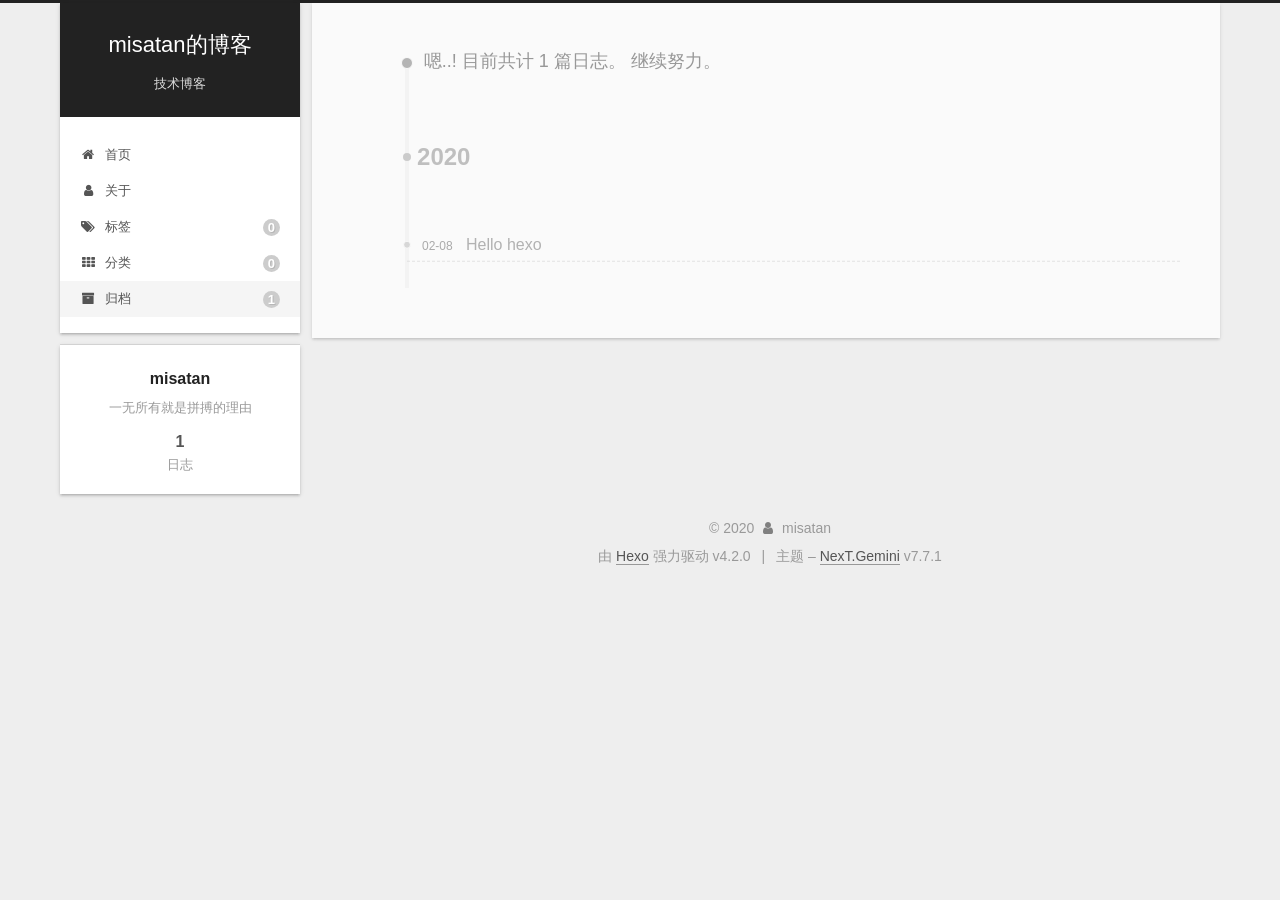
==== archives/index.html @ db8bbcc1 "Site updated: 2020-02-09 14:34:31" ====
<!DOCTYPE html>
<html lang="zh-CN">
<head>
  <meta charset="UTF-8">
<meta name="viewport" content="width=device-width, initial-scale=1, maximum-scale=2">
<meta name="theme-color" content="#222">
<meta name="generator" content="Hexo 4.2.0">
  <link rel="apple-touch-icon" sizes="180x180" href="/images/128%C3%97128.png">
  <link rel="icon" type="image/png" sizes="32x32" href="/images/32x32.png">
  <link rel="icon" type="image/png" sizes="16x16" href="/images/16%C3%9716.png">
  <link rel="mask-icon" href="/images/logo2.svg" color="#222">

<link rel="stylesheet" href="/css/main.css">


<link rel="stylesheet" href="/lib/font-awesome/css/font-awesome.min.css">


<script id="hexo-configurations">
  var NexT = window.NexT || {};
  var CONFIG = {
    hostname: new URL('https://misatan.github.io.git').hostname,
    root: '/',
    scheme: 'Gemini',
    version: '7.7.1',
    exturl: false,
    sidebar: {"position":"left","display":"post","padding":18,"offset":12,"onmobile":false},
    copycode: {"enable":false,"show_result":false,"style":null},
    back2top: {"enable":true,"sidebar":false,"scrollpercent":false},
    bookmark: {"enable":false,"color":"#222","save":"auto"},
    fancybox: false,
    mediumzoom: false,
    lazyload: false,
    pangu: false,
    comments: {"style":"tabs","active":null,"storage":true,"lazyload":false,"nav":null},
    algolia: {
      appID: '',
      apiKey: '',
      indexName: '',
      hits: {"per_page":10},
      labels: {"input_placeholder":"Search for Posts","hits_empty":"We didn't find any results for the search: ${query}","hits_stats":"${hits} results found in ${time} ms"}
    },
    localsearch: {"enable":false,"trigger":"auto","top_n_per_article":1,"unescape":false,"preload":false},
    path: '',
    motion: {"enable":true,"async":false,"transition":{"post_block":"fadeIn","post_header":"slideDownIn","post_body":"slideDownIn","coll_header":"slideLeftIn","sidebar":"slideUpIn"}}
  };
</script>

  <meta name="description" content="一无所有就是拼搏的理由">
<meta property="og:type" content="website">
<meta property="og:title" content="misatan的博客">
<meta property="og:url" content="https://misatan.github.io.git/archives/index.html">
<meta property="og:site_name" content="misatan的博客">
<meta property="og:description" content="一无所有就是拼搏的理由">
<meta property="og:locale" content="zh_CN">
<meta property="article:author" content="misatan">
<meta name="twitter:card" content="summary">

<link rel="canonical" href="https://misatan.github.io.git/archives/">


<script id="page-configurations">
  // https://hexo.io/docs/variables.html
  CONFIG.page = {
    sidebar: "",
    isHome: false,
    isPost: false
  };
</script>

  <title>归档 | misatan的博客</title>
  






  <noscript>
  <style>
  .use-motion .brand,
  .use-motion .menu-item,
  .sidebar-inner,
  .use-motion .post-block,
  .use-motion .pagination,
  .use-motion .comments,
  .use-motion .post-header,
  .use-motion .post-body,
  .use-motion .collection-header { opacity: initial; }

  .use-motion .site-title,
  .use-motion .site-subtitle {
    opacity: initial;
    top: initial;
  }

  .use-motion .logo-line-before i { left: initial; }
  .use-motion .logo-line-after i { right: initial; }
  </style>
</noscript>

</head>

<body itemscope itemtype="http://schema.org/WebPage">
  <div class="container use-motion">
    <div class="headband"></div>

    <header class="header" itemscope itemtype="http://schema.org/WPHeader">
      <div class="header-inner"><div class="site-brand-container">
  <div class="site-meta">

    <div>
      <a href="/" class="brand" rel="start">
        <span class="logo-line-before"><i></i></span>
        <span class="site-title">misatan的博客</span>
        <span class="logo-line-after"><i></i></span>
      </a>
    </div>
        <p class="site-subtitle">技术博客</p>
  </div>

  <div class="site-nav-toggle">
    <div class="toggle" aria-label="切换导航栏">
      <span class="toggle-line toggle-line-first"></span>
      <span class="toggle-line toggle-line-middle"></span>
      <span class="toggle-line toggle-line-last"></span>
    </div>
  </div>
</div>


<nav class="site-nav">
  
  <ul id="menu" class="menu">
        <li class="menu-item menu-item-home">

    <a href="/" rel="section"><i class="fa fa-fw fa-home"></i>首页</a>

  </li>
        <li class="menu-item menu-item-about">

    <a href="/about/" rel="section"><i class="fa fa-fw fa-user"></i>关于</a>

  </li>
        <li class="menu-item menu-item-tags">

    <a href="/tags/" rel="section"><i class="fa fa-fw fa-tags"></i>标签<span class="badge">0</span></a>

  </li>
        <li class="menu-item menu-item-categories">

    <a href="/categories/" rel="section"><i class="fa fa-fw fa-th"></i>分类<span class="badge">0</span></a>

  </li>
        <li class="menu-item menu-item-archives">

    <a href="/archives/" rel="section"><i class="fa fa-fw fa-archive"></i>归档<span class="badge">1</span></a>

  </li>
  </ul>

</nav>
</div>
    </header>

    
  <div class="back-to-top">
    <i class="fa fa-arrow-up"></i>
    <span>0%</span>
  </div>


    <main class="main">
      <div class="main-inner">
        <div class="content-wrap">
          

          <div class="content">
            

  
  
  
  <div class="post-block">
    <div class="posts-collapse">
      <div class="collection-title">
        <span class="collection-header">嗯..! 目前共计 1 篇日志。 继续努力。</span>
      </div>

      
    <div class="collection-year">
      <h1 class="collection-header">2020</h1>
    </div>

  <article itemscope itemtype="http://schema.org/Article">
    <header class="post-header">

      <div class="post-meta">
        <time itemprop="dateCreated"
              datetime="2020-02-08T20:17:31+08:00"
              content="2020-02-08">
          02-08
        </time>
      </div>

      <h2 class="post-title">
          <a class="post-title-link" href="/2020/02/08/hello-world/" itemprop="url">
            <span itemprop="name">Hello hexo</span>
          </a>
      </h2>

    </header>
  </article>


    </div>
  </div>
  
  
  

  



          </div>
          

<script>
  window.addEventListener('tabs:register', () => {
    let activeClass = CONFIG.comments.activeClass;
    if (CONFIG.comments.storage) {
      activeClass = localStorage.getItem('comments_active') || activeClass;
    }
    if (activeClass) {
      let activeTab = document.querySelector(`a[href="#comment-${activeClass}"]`);
      if (activeTab) {
        activeTab.click();
      }
    }
  });
  if (CONFIG.comments.storage) {
    window.addEventListener('tabs:click', event => {
      if (!event.target.matches('.tabs-comment .tab-content .tab-pane')) return;
      let commentClass = event.target.classList[1];
      localStorage.setItem('comments_active', commentClass);
    });
  }
</script>

        </div>
          
  
  <div class="toggle sidebar-toggle">
    <span class="toggle-line toggle-line-first"></span>
    <span class="toggle-line toggle-line-middle"></span>
    <span class="toggle-line toggle-line-last"></span>
  </div>

  <aside class="sidebar">
    <div class="sidebar-inner">

      <ul class="sidebar-nav motion-element">
        <li class="sidebar-nav-toc">
          文章目录
        </li>
        <li class="sidebar-nav-overview">
          站点概览
        </li>
      </ul>

      <!--noindex-->
      <div class="post-toc-wrap sidebar-panel">
      </div>
      <!--/noindex-->

      <div class="site-overview-wrap sidebar-panel">
        <div class="site-author motion-element" itemprop="author" itemscope itemtype="http://schema.org/Person">
  <p class="site-author-name" itemprop="name">misatan</p>
  <div class="site-description" itemprop="description">一无所有就是拼搏的理由</div>
</div>
<div class="site-state-wrap motion-element">
  <nav class="site-state">
      <div class="site-state-item site-state-posts">
          <a href="/archives/">
        
          <span class="site-state-item-count">1</span>
          <span class="site-state-item-name">日志</span>
        </a>
      </div>
  </nav>
</div>



      </div>

    </div>
  </aside>
  <div id="sidebar-dimmer"></div>


      </div>
    </main>

    <footer class="footer">
      <div class="footer-inner">
        

<div class="copyright">
  
  &copy; 
  <span itemprop="copyrightYear">2020</span>
  <span class="with-love">
    <i class="fa fa-user"></i>
  </span>
  <span class="author" itemprop="copyrightHolder">misatan</span>
</div>
  <div class="powered-by">由 <a href="https://hexo.io/" class="theme-link" rel="noopener" target="_blank">Hexo</a> 强力驱动 v4.2.0
  </div>
  <span class="post-meta-divider">|</span>
  <div class="theme-info">主题 – <a href="https://theme-next.org/" class="theme-link" rel="noopener" target="_blank">NexT.Gemini</a> v7.7.1
  </div>

        








      </div>
    </footer>
  </div>

  
  <script src="/lib/anime.min.js"></script>
  <script src="/lib/velocity/velocity.min.js"></script>
  <script src="/lib/velocity/velocity.ui.min.js"></script>

<script src="/js/utils.js"></script>

<script src="/js/motion.js"></script>


<script src="/js/schemes/pisces.js"></script>


<script src="/js/next-boot.js"></script>




  















  

  

  <script type="text/javascript" src="/js/love.js"></script>
</body>
</html>
---- css/main.css ----
html {
  line-height: 1.15; /* 1 */
  -webkit-text-size-adjust: 100%; /* 2 */
}
body {
  margin: 0;
}
main {
  display: block;
}
h1 {
  font-size: 2em;
  margin: 0.67em 0;
}
hr {
  box-sizing: content-box; /* 1 */
  height: 0; /* 1 */
  overflow: visible; /* 2 */
}
pre {
  font-family: monospace, monospace; /* 1 */
  font-size: 1em; /* 2 */
}
a {
  background: transparent;
}
abbr[title] {
  border-bottom: none; /* 1 */
  text-decoration: underline; /* 2 */
  text-decoration: underline dotted; /* 2 */
}
b,
strong {
  font-weight: bolder;
}
code,
kbd,
samp {
  font-family: monospace, monospace; /* 1 */
  font-size: 1em; /* 2 */
}
small {
  font-size: 80%;
}
sub,
sup {
  font-size: 75%;
  line-height: 0;
  position: relative;
  vertical-align: baseline;
}
sub {
  bottom: -0.25em;
}
sup {
  top: -0.5em;
}
img {
  border-style: none;
}
button,
input,
optgroup,
select,
textarea {
  font-family: inherit; /* 1 */
  font-size: 100%; /* 1 */
  line-height: 1.15; /* 1 */
  margin: 0; /* 2 */
}
button,
input {
/* 1 */
  overflow: visible;
}
button,
select {
/* 1 */
  text-transform: none;
}
button,
[type='button'],
[type='reset'],
[type='submit'] {
  -webkit-appearance: button;
}
button::-moz-focus-inner,
[type='button']::-moz-focus-inner,
[type='reset']::-moz-focus-inner,
[type='submit']::-moz-focus-inner {
  border-style: none;
  padding: 0;
}
button:-moz-focusring,
[type='button']:-moz-focusring,
[type='reset']:-moz-focusring,
[type='submit']:-moz-focusring {
  outline: 1px dotted ButtonText;
}
fieldset {
  padding: 0.35em 0.75em 0.625em;
}
legend {
  box-sizing: border-box; /* 1 */
  color: inherit; /* 2 */
  display: table; /* 1 */
  max-width: 100%; /* 1 */
  padding: 0; /* 3 */
  white-space: normal; /* 1 */
}
progress {
  vertical-align: baseline;
}
textarea {
  overflow: auto;
}
[type='checkbox'],
[type='radio'] {
  box-sizing: border-box; /* 1 */
  padding: 0; /* 2 */
}
[type='number']::-webkit-inner-spin-button,
[type='number']::-webkit-outer-spin-button {
  height: auto;
}
[type='search'] {
  outline-offset: -2px; /* 2 */
  -webkit-appearance: textfield; /* 1 */
}
[type='search']::-webkit-search-decoration {
  -webkit-appearance: none;
}
::-webkit-file-upload-button {
  font: inherit; /* 2 */
  -webkit-appearance: button; /* 1 */
}
details {
  display: block;
}
summary {
  display: list-item;
}
template {
  display: none;
}
[hidden] {
  display: none;
}
::selection {
  background: #262a30;
  color: #fff;
}
html,
body {
  height: 100%;
}
body {
  background: #eee;
  color: #555;
  font-family: 'Lato', "PingFang SC", "Microsoft YaHei", sans-serif;
  font-size: 1em;
  line-height: 2;
}
@media (max-width: 991px) {
  body {
    padding-left: 0 !important;
    padding-right: 0 !important;
  }
}
h1,
h2,
h3,
h4,
h5,
h6 {
  font-family: 'Lato', "PingFang SC", "Microsoft YaHei", sans-serif;
  font-weight: bold;
  line-height: 1.5;
  margin: 20px 0 15px;
}
h1 {
  font-size: 1.5em;
}
h2 {
  font-size: 1.375em;
}
h3 {
  font-size: 1.25em;
}
h4 {
  font-size: 1.125em;
}
h5 {
  font-size: 1em;
}
h6 {
  font-size: 0.875em;
}
p {
  margin: 0 0 20px 0;
}
a,
span.exturl {
  border-bottom: 1px solid #999;
  color: #555;
  outline: 0;
  text-decoration: none;
  overflow-wrap: break-word;
  word-wrap: break-word;
  cursor: pointer;
}
a:hover,
span.exturl:hover {
  border-bottom-color: #222;
  color: #222;
}
iframe,
img,
video {
  display: block;
  margin-left: auto;
  margin-right: auto;
  max-width: 100%;
}
hr {
  background-color: #ddd;
  background-image: repeating-linear-gradient(-45deg, #fff, #fff 4px, transparent 4px, transparent 8px);
  border: 0;
  height: 3px;
  margin: 40px 0;
}
blockquote {
  border-left: 4px solid #ddd;
  color: #666;
  margin: 0;
  padding: 0 15px;
}
blockquote cite::before {
  content: '-';
  padding: 0 5px;
}
dt {
  font-weight: 700;
}
dd {
  margin: 0;
  padding: 0;
}
kbd {
  background-color: #f5f5f5;
  background-image: linear-gradient(#eee, #fff, #eee);
  border: 1px solid #ccc;
  border-radius: 0.2em;
  box-shadow: 0.1em 0.1em 0.2em rgba(0,0,0,0.1);
  font-family: inherit;
  padding: 0.1em 0.3em;
  white-space: nowrap;
}
.table-container {
  overflow: auto;
}
table {
  border-collapse: collapse;
  border-spacing: 0;
  font-size: 0.875em;
  margin: 0 0 20px 0;
  width: 100%;
}
tbody tr:nth-of-type(odd) {
  background: #f9f9f9;
}
tbody tr:hover {
  background: #f5f5f5;
}
caption,
th,
td {
  font-weight: normal;
  padding: 8px;
  text-align: left;
  vertical-align: middle;
}
th,
td {
  border: 1px solid #ddd;
  border-bottom: 3px solid #ddd;
}
th {
  font-weight: 700;
  padding-bottom: 10px;
}
td {
  border-bottom-width: 1px;
}
.btn {
  background: #fff;
  border: 2px solid #555;
  border-radius: 2px;
  color: #555;
  display: inline-block;
  font-size: 0.875em;
  line-height: 2;
  padding: 0 20px;
  text-decoration: none;
  transition-property: background-color;
  transition-delay: 0s;
  transition-duration: 0.2s;
  transition-timing-function: ease-in-out;
}
.btn:hover {
  background: #222;
  border-color: #222;
  color: #fff;
}
.btn + .btn {
  margin: 0 0 8px 8px;
}
.btn .fa-fw {
  text-align: left;
  width: 1.285714285714286em;
}
.toggle {
  line-height: 0;
}
.toggle .toggle-line {
  background: #fff;
  display: inline-block;
  height: 2px;
  left: 0;
  position: relative;
  top: 0;
  transition: all 0.4s;
  vertical-align: top;
  width: 100%;
}
.toggle .toggle-line:not(:first-child) {
  margin-top: 3px;
}
.toggle.toggle-arrow .toggle-line-first {
  left: 50%;
  top: 2px;
  transform: rotate(45deg);
  width: 50%;
}
.toggle.toggle-arrow .toggle-line-middle {
  left: 2px;
  width: 90%;
}
.toggle.toggle-arrow .toggle-line-last {
  left: 50%;
  top: -2px;
  transform: rotate(-45deg);
  width: 50%;
}
.toggle.toggle-close .toggle-line-first {
  transform: rotate(-45deg);
  top: 5px;
}
.toggle.toggle-close .toggle-line-middle {
  opacity: 0;
}
.toggle.toggle-close .toggle-line-last {
  transform: rotate(45deg);
  top: -5px;
}
.highlight,
pre {
  background: #f7f7f7;
  color: #4d4d4c;
  line-height: 1.6;
  margin: 0 auto 20px;
}
pre,
code {
  font-family: consolas, Menlo, monospace, "PingFang SC", "Microsoft YaHei";
}
code {
  background: #eee;
  border-radius: 3px;
  color: #555;
  padding: 2px 4px;
  overflow-wrap: break-word;
  word-wrap: break-word;
}
.highlight *::selection {
  background: #d6d6d6;
}
.highlight pre {
  border: 0;
  margin: 0;
  padding: 10px 0;
}
.highlight table {
  border: 0;
  margin: 0;
  width: auto;
}
.highlight td {
  border: 0;
  padding: 0;
}
.highlight figcaption {
  background: #eee;
  color: #4d4d4c;
  font-size: 0.875em;
  line-height: 1.2;
  padding: 0.5em;
}
.highlight figcaption::before,
.highlight figcaption::after {
  content: ' ';
  display: table;
}
.highlight figcaption::after {
  clear: both;
}
.highlight figcaption a {
  color: #4d4d4c;
  float: right;
}
.highlight figcaption a:hover {
  border-bottom-color: #4d4d4c;
}
.highlight .gutter {
  -moz-user-select: none;
  -ms-user-select: none;
  -webkit-user-select: none;
  user-select: none;
}
.highlight .gutter pre {
  background: #eff2f3;
  color: #869194;
  padding-left: 10px;
  padding-right: 10px;
  text-align: right;
}
.highlight .code pre {
  background: #f7f7f7;
  padding-left: 10px;
  width: 100%;
}
.gist table {
  width: auto;
}
.gist table td {
  border: 0;
}
pre {
  overflow: auto;
  padding: 10px;
}
pre code {
  background: none;
  color: #4d4d4c;
  font-size: 0.875em;
  padding: 0;
  text-shadow: none;
}
pre .deletion {
  background: #fdd;
}
pre .addition {
  background: #dfd;
}
pre .meta {
  color: #eab700;
  -moz-user-select: none;
  -ms-user-select: none;
  -webkit-user-select: none;
  user-select: none;
}
pre .comment {
  color: #8e908c;
}
pre .variable,
pre .attribute,
pre .tag,
pre .name,
pre .regexp,
pre .ruby .constant,
pre .xml .tag .title,
pre .xml .pi,
pre .xml .doctype,
pre .html .doctype,
pre .css .id,
pre .css .class,
pre .css .pseudo {
  color: #c82829;
}
pre .number,
pre .preprocessor,
pre .built_in,
pre .builtin-name,
pre .literal,
pre .params,
pre .constant,
pre .command {
  color: #f5871f;
}
pre .ruby .class .title,
pre .css .rules .attribute,
pre .string,
pre .symbol,
pre .value,
pre .inheritance,
pre .header,
pre .ruby .symbol,
pre .xml .cdata,
pre .special,
pre .formula {
  color: #718c00;
}
pre .title,
pre .css .hexcolor {
  color: #3e999f;
}
pre .function,
pre .python .decorator,
pre .python .title,
pre .ruby .function .title,
pre .ruby .title .keyword,
pre .perl .sub,
pre .javascript .title,
pre .coffeescript .title {
  color: #4271ae;
}
pre .keyword,
pre .javascript .function {
  color: #8959a8;
}
.blockquote-center {
  border-left: none;
  margin: 40px 0;
  padding: 0;
  position: relative;
  text-align: center;
}
.blockquote-center::before,
.blockquote-center::after {
  background-repeat: no-repeat;
  background-size: 22px 22px;
  content: ' ';
  display: block;
  height: 24px;
  opacity: 0.2;
  position: absolute;
  width: 100%;
}
.blockquote-center::before {
  background-image: url("../images/quote-l.svg");
  background-position: 0 -6px;
  border-top: 1px solid #ccc;
  top: -20px;
}
.blockquote-center::after {
  background-image: url("../images/quote-r.svg");
  background-position: 100% 8px;
  border-bottom: 1px solid #ccc;
  bottom: -20px;
}
.blockquote-center p,
.blockquote-center div {
  text-align: center;
}
.post-body .group-picture img {
  margin: 0 auto;
  padding: 0 3px;
}
.group-picture-row {
  margin-bottom: 6px;
  overflow: hidden;
}
.group-picture-column {
  float: left;
  margin-bottom: 10px;
}
.post-body .label {
  display: inline;
  padding: 0 2px;
}
.post-body .label.default {
  background: #f0f0f0;
}
.post-body .label.primary {
  background: #efe6f7;
}
.post-body .label.info {
  background: #e5f2f8;
}
.post-body .label.success {
  background: #e7f4e9;
}
.post-body .label.warning {
  background: #fcf6e1;
}
.post-body .label.danger {
  background: #fae8eb;
}
.post-body .tabs {
  margin-bottom: 20px;
}
.post-body .tabs,
.tabs-comment {
  display: block;
  padding-top: 10px;
  position: relative;
}
.post-body .tabs ul.nav-tabs,
.tabs-comment ul.nav-tabs {
  display: flex;
  flex-wrap: wrap;
  margin: 0;
  margin-bottom: -1px;
  padding: 0;
}
@media (max-width: 413px) {
  .post-body .tabs ul.nav-tabs,
  .tabs-comment ul.nav-tabs {
    display: block;
    margin-bottom: 5px;
  }
}
.post-body .tabs ul.nav-tabs li.tab,
.tabs-comment ul.nav-tabs li.tab {
  background: #fff;
  border-bottom: 1px solid #ddd;
  border-left: 1px solid transparent;
  border-right: 1px solid transparent;
  border-top: 3px solid transparent;
  flex-grow: 1;
  list-style-type: none;
  border-radius: 0 0 0 0;
}
@media (max-width: 413px) {
  .post-body .tabs ul.nav-tabs li.tab,
  .tabs-comment ul.nav-tabs li.tab {
    border-bottom: 1px solid transparent;
    border-left: 3px solid transparent;
    border-right: 1px solid transparent;
    border-top: 1px solid transparent;
  }
}
@media (max-width: 413px) {
  .post-body .tabs ul.nav-tabs li.tab,
  .tabs-comment ul.nav-tabs li.tab {
    border-radius: 0;
  }
}
.post-body .tabs ul.nav-tabs li.tab a,
.tabs-comment ul.nav-tabs li.tab a {
  border-bottom: initial;
  display: block;
  line-height: 1.8;
  outline: 0;
  padding: 0.25em 0.75em;
  text-align: center;
  transition-delay: 0s;
  transition-duration: 0.2s;
  transition-timing-function: ease-out;
}
.post-body .tabs ul.nav-tabs li.tab a i,
.tabs-comment ul.nav-tabs li.tab a i {
  width: 1.285714285714286em;
}
.post-body .tabs ul.nav-tabs li.tab.active,
.tabs-comment ul.nav-tabs li.tab.active {
  border-bottom: 1px solid transparent;
  border-left: 1px solid #ddd;
  border-right: 1px solid #ddd;
  border-top: 3px solid #fc6423;
}
@media (max-width: 413px) {
  .post-body .tabs ul.nav-tabs li.tab.active,
  .tabs-comment ul.nav-tabs li.tab.active {
    border-bottom: 1px solid #ddd;
    border-left: 3px solid #fc6423;
    border-right: 1px solid #ddd;
    border-top: 1px solid #ddd;
  }
}
.post-body .tabs ul.nav-tabs li.tab.active a,
.tabs-comment ul.nav-tabs li.tab.active a {
  color: #555;
  cursor: default;
}
.post-body .tabs .tab-content .tab-pane,
.tabs-comment .tab-content .tab-pane {
  border: 1px solid #ddd;
  padding: 20px 20px 0 20px;
  border-radius: 0;
}
.post-body .tabs .tab-content .tab-pane:not(.active),
.tabs-comment .tab-content .tab-pane:not(.active) {
  display: none;
}
.post-body .tabs .tab-content .tab-pane.active,
.tabs-comment .tab-content .tab-pane.active {
  display: block;
}
.post-body .tabs .tab-content .tab-pane.active:nth-of-type(1),
.tabs-comment .tab-content .tab-pane.active:nth-of-type(1) {
  border-radius: 0 0 0 0;
}
@media (max-width: 413px) {
  .post-body .tabs .tab-content .tab-pane.active:nth-of-type(1),
  .tabs-comment .tab-content .tab-pane.active:nth-of-type(1) {
    border-radius: 0;
  }
}
.post-body .note {
  border-radius: 3px;
  margin-bottom: 20px;
  padding: 15px;
  position: relative;
  border: 1px solid #eee;
  border-left-width: 5px;
}
.post-body .note h2,
.post-body .note h3,
.post-body .note h4,
.post-body .note h5,
.post-body .note h6 {
  margin-top: 0;
  border-bottom: initial;
  margin-bottom: 0;
  padding-top: 0;
}
.post-body .note p:first-child,
.post-body .note ul:first-child,
.post-body .note ol:first-child,
.post-body .note table:first-child,
.post-body .note pre:first-child,
.post-body .note blockquote:first-child,
.post-body .note img:first-child {
  margin-top: 0;
}
.post-body .note p:last-child,
.post-body .note ul:last-child,
.post-body .note ol:last-child,
.post-body .note table:last-child,
.post-body .note pre:last-child,
.post-body .note blockquote:last-child,
.post-body .note img:last-child {
  margin-bottom: 0;
}
.post-body .note.default {
  border-left-color: #777;
}
.post-body .note.default h2,
.post-body .note.default h3,
.post-body .note.default h4,
.post-body .note.default h5,
.post-body .note.default h6 {
  color: #777;
}
.post-body .note.primary {
  border-left-color: #6f42c1;
}
.post-body .note.primary h2,
.post-body .note.primary h3,
.post-body .note.primary h4,
.post-body .note.primary h5,
.post-body .note.primary h6 {
  color: #6f42c1;
}
.post-body .note.info {
  border-left-color: #428bca;
}
.post-body .note.info h2,
.post-body .note.info h3,
.post-body .note.info h4,
.post-body .note.info h5,
.post-body .note.info h6 {
  color: #428bca;
}
.post-body .note.success {
  border-left-color: #5cb85c;
}
.post-body .note.success h2,
.post-body .note.success h3,
.post-body .note.success h4,
.post-body .note.success h5,
.post-body .note.success h6 {
  color: #5cb85c;
}
.post-body .note.warning {
  border-left-color: #f0ad4e;
}
.post-body .note.warning h2,
.post-body .note.warning h3,
.post-body .note.warning h4,
.post-body .note.warning h5,
.post-body .note.warning h6 {
  color: #f0ad4e;
}
.post-body .note.danger {
  border-left-color: #d9534f;
}
.post-body .note.danger h2,
.post-body .note.danger h3,
.post-body .note.danger h4,
.post-body .note.danger h5,
.post-body .note.danger h6 {
  color: #d9534f;
}
.pagination .prev,
.pagination .next,
.pagination .page-number,
.pagination .space {
  display: inline-block;
  margin: 0 10px;
  padding: 0 11px;
  position: relative;
  top: -1px;
}
@media (max-width: 767px) {
  .pagination .prev,
  .pagination .next,
  .pagination .page-number,
  .pagination .space {
    margin: 0 5px;
  }
}
.pagination {
  border-top: 1px solid #eee;
  margin: 120px 0 0;
  text-align: center;
}
.pagination .prev,
.pagination .next,
.pagination .page-number {
  border-bottom: 0;
  border-top: 1px solid #eee;
  transition-property: border-color;
  transition-delay: 0s;
  transition-duration: 0.2s;
  transition-timing-function: ease-in-out;
}
.pagination .prev:hover,
.pagination .next:hover,
.pagination .page-number:hover {
  border-top-color: #222;
}
.pagination .space {
  margin: 0;
  padding: 0;
}
.pagination .prev {
  margin-left: 0;
}
.pagination .next {
  margin-right: 0;
}
.pagination .page-number.current {
  background: #ccc;
  border-top-color: #ccc;
  color: #fff;
}
@media (max-width: 767px) {
  .pagination {
    border-top: none;
  }
  .pagination .prev,
  .pagination .next,
  .pagination .page-number {
    border-bottom: 1px solid #eee;
    border-top: 0;
    margin-bottom: 10px;
    padding: 0 10px;
  }
  .pagination .prev:hover,
  .pagination .next:hover,
  .pagination .page-number:hover {
    border-bottom-color: #222;
  }
}
.comments {
  margin: 60px 20px 0;
  overflow: hidden;
}
.comment-button-group {
  display: flex;
  flex-wrap: wrap-reverse;
  justify-content: center;
  margin: 1em 0;
}
.comment-button-group .comment-button {
  margin: 0.1em 0.2em;
}
.comment-button-group .comment-button.active {
  background: #222;
  border-color: #222;
  color: #fff;
}
.comment-position {
  display: none;
}
.comment-position.active {
  display: block;
}
.tabs-comment {
  background: #fff;
  margin-top: 4em;
  padding-top: 0;
}
.tabs-comment .comments {
  border: 0;
  box-shadow: none;
  margin-top: 0;
  padding-top: 0;
}
.container {
  min-height: 100%;
  position: relative;
}
.main-inner {
  margin: 0 auto;
  width: calc(100% - 20px);
}
@media (min-width: 1200px) {
  .main-inner {
    width: 1160px;
  }
}
@media (min-width: 1600px) {
  .main-inner {
    width: 73%;
  }
}
.header {
  background: transparent;
}
.header-inner {
  margin: 0 auto;
  position: relative;
  width: calc(100% - 20px);
}
@media (min-width: 1200px) {
  .header-inner {
    width: 1160px;
  }
}
@media (min-width: 1600px) {
  .header-inner {
    width: 73%;
  }
}
.headband {
  background: #222;
  height: 3px;
}
.site-meta {
  margin: 0;
  text-align: center;
}
@media (max-width: 767px) {
  .site-meta {
    text-align: center;
  }
}
.brand {
  background: #222;
  border-bottom: none;
  color: #fff;
  display: inline-block;
  line-height: 1.375em;
  padding: 0 40px;
  position: relative;
}
.brand:hover {
  color: #fff;
}
.site-title {
  display: inline-block;
  font-family: 'Lato', "PingFang SC", "Microsoft YaHei", sans-serif;
  font-size: 1.375em;
  font-weight: normal;
  line-height: 1.5;
  vertical-align: top;
}
.site-subtitle {
  color: #ddd;
  font-size: 0.8125em;
  margin-top: 10px;
}
.use-motion .brand {
  opacity: 0;
}
.use-motion .site-title,
.use-motion .site-subtitle,
.use-motion .custom-logo-image {
  opacity: 0;
  position: relative;
  top: -10px;
}
.site-nav-toggle {
  display: none;
  left: 10px;
  position: absolute;
}
@media (max-width: 767px) {
  .site-nav-toggle {
    display: block;
  }
}
.site-nav-toggle .toggle {
  background: transparent;
  border: 0;
  margin-top: 2px;
  padding: 10px;
  width: 22px;
}
.site-nav-toggle .toggle .toggle-line {
  background: #555;
  border-radius: 1px;
}
.site-nav {
  display: block;
}
@media (max-width: 767px) {
  .site-nav {
    clear: both;
    display: none;
  }
}
.site-nav.site-nav-on {
  display: block;
}
.menu {
  margin-top: 20px;
  padding-left: 0;
  text-align: center;
}
.menu-item {
  display: inline-block;
  list-style: none;
  margin: 0 10px;
}
@media (max-width: 767px) {
  .menu-item {
    margin-top: 10px;
  }
}
.menu-item a,
.menu-item span.exturl {
  border-bottom: 0;
  display: block;
  font-size: 0.8125em;
  transition-property: border-color;
  transition-delay: 0s;
  transition-duration: 0.2s;
  transition-timing-function: ease-in-out;
}
@media (hover: none) {
  .menu-item a:hover,
  .menu-item span.exturl:hover {
    border-bottom-color: transparent !important;
  }
}
.menu-item .fa {
  margin-right: 8px;
}
.menu-item .badge {
  display: inline-block;
  font-weight: 700;
  line-height: 1;
  margin-left: 0.35em;
  margin-top: 0.35em;
  text-align: center;
  white-space: nowrap;
}
@media (max-width: 767px) {
  .menu-item .badge {
    float: right;
    margin-left: 0;
  }
}
.use-motion .menu-item {
  opacity: 0;
}
.sidebar {
  background: #222;
  bottom: 0;
  box-shadow: inset 0 2px 6px #000;
  position: fixed;
  top: 0;
}
.sidebar a,
.sidebar span.exturl {
  border-bottom-color: #555;
  color: #999;
}
.sidebar a:hover,
.sidebar span.exturl:hover {
  border-bottom-color: #eee;
  color: #eee;
}
@media (max-width: 991px) {
  .sidebar {
    display: none;
  }
}
.sidebar-inner {
  color: #999;
  padding: 18px 10px;
  text-align: center;
}
.cc-license {
  margin-top: 10px;
  text-align: center;
}
.cc-license .cc-opacity {
  border-bottom: none;
  opacity: 0.7;
}
.cc-license .cc-opacity:hover {
  opacity: 0.9;
}
.cc-license img {
  display: inline-block;
}
.site-author-image {
  border: 1px solid #eee;
  display: block;
  height: auto;
  margin: 0 auto;
  max-width: 120px;
  padding: 2px;
}
.site-author-name {
  color: #222;
  font-weight: 600;
  margin: 0;
  text-align: center;
}
.site-description {
  color: #999;
  font-size: 0.8125em;
  margin-top: 0;
  text-align: center;
}
.links-of-author {
  margin-top: 15px;
}
.links-of-author a,
.links-of-author span.exturl {
  border-bottom-color: #555;
  display: inline-block;
  font-size: 0.8125em;
  margin-bottom: 10px;
  margin-right: 10px;
  vertical-align: middle;
}
.links-of-author a::before,
.links-of-author span.exturl::before {
  background: #fa18ff;
  border-radius: 50%;
  content: ' ';
  display: inline-block;
  height: 4px;
  margin-right: 3px;
  vertical-align: middle;
  width: 4px;
}
.sidebar-button {
  margin-top: 15px;
}
.sidebar-button a {
  border: 1px solid #fc6423;
  border-radius: 4px;
  color: #fc6423;
  display: inline-block;
  padding: 0 15px;
}
.sidebar-button a .fa {
  margin-right: 5px;
}
.sidebar-button a:hover {
  background: #fc6423;
  border: 1px solid #fc6423;
  color: #fff;
}
.sidebar-button a:hover .fa {
  color: #fff;
}
.links-of-blogroll {
  font-size: 0.8125em;
  margin-top: 10px;
}
.links-of-blogroll-title {
  font-size: 0.875em;
  font-weight: 600;
  margin-top: 0;
}
.links-of-blogroll-list {
  list-style: none;
  margin: 0;
  padding: 0;
}
.links-of-blogroll-item {
  padding: 2px 10px;
}
.links-of-blogroll-item a,
.links-of-blogroll-item span.exturl {
  box-sizing: border-box;
  display: inline-block;
  max-width: 280px;
  overflow: hidden;
  text-overflow: ellipsis;
  white-space: nowrap;
}
#sidebar-dimmer {
  display: none;
}
@media (max-width: 767px) {
  #sidebar-dimmer {
    background: #000;
    display: block;
    height: 100%;
    left: 100%;
    opacity: 0;
    position: fixed;
    top: 0;
    width: 100%;
    z-index: 1100;
  }
  .sidebar-active + #sidebar-dimmer {
    opacity: 0.7;
    transform: translateX(-100%);
    transition: opacity 0.5s;
  }
}
.sidebar-nav {
  margin: 0;
  padding-bottom: 20px;
  padding-left: 0;
}
.sidebar-nav li {
  border-bottom: 1px solid transparent;
  color: #555;
  cursor: pointer;
  display: inline-block;
  font-size: 0.875em;
}
.sidebar-nav li.sidebar-nav-overview {
  margin-left: 10px;
}
.sidebar-nav li:hover {
  color: #fc6423;
}
.sidebar-nav .sidebar-nav-active {
  border-bottom-color: #fc6423;
  color: #fc6423;
}
.sidebar-nav .sidebar-nav-active:hover {
  color: #fc6423;
}
.sidebar-panel {
  display: none;
  overflow-x: hidden;
  overflow-y: auto;
}
.sidebar-panel-active {
  display: block;
}
.sidebar-toggle {
  background: #222;
  bottom: 45px;
  cursor: pointer;
  height: 14px;
  left: 30px;
  padding: 5px;
  position: fixed;
  width: 14px;
  z-index: 1300;
}
@media (max-width: 991px) {
  .sidebar-toggle {
    left: 20px;
    opacity: 0.8;
    display: none;
  }
}
.sidebar-toggle:hover .toggle-line {
  background: #fc6423;
}
.post-toc {
  font-size: 0.875em;
}
.post-toc ol {
  list-style: none;
  margin: 0;
  padding: 0 2px 5px 10px;
  text-align: left;
}
.post-toc ol > ol {
  padding-left: 0;
}
.post-toc ol a {
  border-bottom-color: #ccc;
  color: #666;
  transition-property: all;
  transition-delay: 0s;
  transition-duration: 0.2s;
  transition-timing-function: ease-in-out;
}
.post-toc ol a:hover {
  border-bottom-color: #000;
  color: #000;
}
.post-toc .nav-item {
  line-height: 1.8;
  overflow: hidden;
  text-overflow: ellipsis;
  white-space: nowrap;
}
.post-toc .nav .nav-child {
  display: none;
}
.post-toc .nav .active > .nav-child {
  display: block;
}
.post-toc .nav .active-current > .nav-child {
  display: block;
}
.post-toc .nav .active-current > .nav-child > .nav-item {
  display: block;
}
.post-toc .nav .active > a {
  border-bottom-color: #fc6423;
  color: #fc6423;
}
.post-toc .nav .active-current > a {
  color: #fc6423;
}
.post-toc .nav .active-current > a:hover {
  color: #fc6423;
}
.site-state {
  display: flex;
  justify-content: center;
  line-height: 1.4;
  margin-top: 10px;
  overflow: hidden;
  text-align: center;
  white-space: nowrap;
}
.site-state-item {
  padding: 0 15px;
}
.site-state-item:not(:first-child) {
  border-left: 1px solid #eee;
}
.site-state-item a {
  border-bottom: none;
}
.site-state-item-count {
  color: inherit;
  display: block;
  font-size: 1em;
  font-weight: 600;
  text-align: center;
}
.site-state-item-name {
  color: #999;
  font-size: 0.8125em;
}
.footer {
  color: #999;
  font-size: 0.875em;
  padding: 20px 0;
}
.footer.footer-fixed {
  bottom: 0;
  left: 0;
  position: absolute;
  right: 0;
}
.footer-inner {
  box-sizing: border-box;
  margin: 0 auto;
  text-align: center;
  width: calc(100% - 20px);
}
@media (min-width: 1200px) {
  .footer-inner {
    width: 1160px;
  }
}
@media (min-width: 1600px) {
  .footer-inner {
    width: 73%;
  }
}
.with-love {
  color: #808080;
  display: inline-block;
  margin: 0 5px;
}
.powered-by,
.theme-info {
  display: inline-block;
}
@-moz-keyframes iconAnimate {
  0%, 100% {
    transform: scale(1);
  }
  10%, 30% {
    transform: scale(0.9);
  }
  20%, 40%, 60%, 80% {
    transform: scale(1.1);
  }
  50%, 70% {
    transform: scale(1.1);
  }
}
@-webkit-keyframes iconAnimate {
  0%, 100% {
    transform: scale(1);
  }
  10%, 30% {
    transform: scale(0.9);
  }
  20%, 40%, 60%, 80% {
    transform: scale(1.1);
  }
  50%, 70% {
    transform: scale(1.1);
  }
}
@-o-keyframes iconAnimate {
  0%, 100% {
    transform: scale(1);
  }
  10%, 30% {
    transform: scale(0.9);
  }
  20%, 40%, 60%, 80% {
    transform: scale(1.1);
  }
  50%, 70% {
    transform: scale(1.1);
  }
}
@keyframes iconAnimate {
  0%, 100% {
    transform: scale(1);
  }
  10%, 30% {
    transform: scale(0.9);
  }
  20%, 40%, 60%, 80% {
    transform: scale(1.1);
  }
  50%, 70% {
    transform: scale(1.1);
  }
}
.back-to-top {
  background: #222;
  bottom: -100px;
  box-sizing: border-box;
  color: #fff;
  cursor: pointer;
  font-size: 12px;
  left: 30px;
  opacity: 0.6;
  padding: 0 6px;
  position: fixed;
  text-align: center;
  transition-property: bottom;
  z-index: 1300;
  transition-delay: 0s;
  transition-duration: 0.2s;
  transition-timing-function: ease-in-out;
  width: 24px;
}
.back-to-top span {
  display: none;
}
.back-to-top:hover {
  color: #fc6423;
}
.back-to-top.back-to-top-on {
  bottom: 30px;
}
@media (max-width: 991px) {
  .back-to-top {
    left: 20px;
    opacity: 0.8;
  }
}
.post-body {
  font-family: 'Lato', "PingFang SC", "Microsoft YaHei", sans-serif;
  overflow-wrap: break-word;
  word-wrap: break-word;
}
@media (min-width: 1200px) {
  .post-body {
    font-size: 1.125em;
  }
}
.post-body span.exturl .fa {
  font-size: 0.875em;
  margin-left: 4px;
}
.post-body .image-caption,
.post-body .figure .caption {
  color: #999;
  font-size: 0.875em;
  font-weight: bold;
  line-height: 1;
  margin: -20px auto 15px;
  text-align: center;
}
.post-sticky-flag {
  display: inline-block;
  transform: rotate(30deg);
}
.post-button {
  margin-top: 40px;
  text-align: center;
}
.use-motion .post-block,
.use-motion .pagination,
.use-motion .comments {
  opacity: 0;
}
.use-motion .post-header {
  opacity: 0;
}
.use-motion .post-body {
  opacity: 0;
}
.use-motion .collection-header {
  opacity: 0;
}
.posts-collapse {
  margin-left: 55px;
  position: relative;
}
@media (max-width: 767px) {
  .posts-collapse {
    margin-left: 20px;
    margin-right: 20px;
  }
}
.posts-collapse .collection-title {
  font-size: 1.125em;
  position: relative;
}
.posts-collapse .collection-title::before {
  background: #999;
  border: 1px solid #fff;
  border-radius: 50%;
  content: ' ';
  height: 10px;
  left: 0;
  margin-left: -6px;
  margin-top: -4px;
  position: absolute;
  top: 50%;
  width: 10px;
}
.posts-collapse .collection-year {
  margin: 60px 0;
  position: relative;
}
.posts-collapse .collection-year::before {
  background: #bbb;
  border-radius: 50%;
  content: ' ';
  height: 8px;
  left: 0;
  margin-left: -4px;
  margin-top: -4px;
  position: absolute;
  top: 50%;
  width: 8px;
}
.posts-collapse .collection-header {
  display: inline-block;
  margin: 0 0 0 20px;
}
.posts-collapse .collection-header small {
  color: #bbb;
  margin-left: 5px;
}
.posts-collapse .post-header {
  border-bottom: 1px dashed #ccc;
  margin: 30px 0;
  padding-left: 15px;
  position: relative;
  transition-property: border;
  transition-delay: 0s;
  transition-duration: 0.2s;
  transition-timing-function: ease-in-out;
}
.posts-collapse .post-header::before {
  background: #bbb;
  border: 1px solid #fff;
  border-radius: 50%;
  content: ' ';
  height: 6px;
  left: 0;
  margin-left: -4px;
  position: absolute;
  top: 0.75em;
  transition-property: background;
  width: 6px;
  transition-delay: 0s;
  transition-duration: 0.2s;
  transition-timing-function: ease-in-out;
}
.posts-collapse .post-header:hover {
  border-bottom-color: #666;
}
.posts-collapse .post-header:hover::before {
  background: #222;
}
.posts-collapse .post-meta {
  display: inline;
  font-size: 0.75em;
  margin-right: 10px;
}
.posts-collapse .post-title {
  display: inline;
  font-size: 1em;
  font-weight: normal;
}
.posts-collapse .post-title a,
.posts-collapse .post-title span.exturl {
  border-bottom: none;
  color: #666;
}
.posts-collapse::before {
  background: #f5f5f5;
  content: ' ';
  height: 100%;
  left: 0;
  margin-left: -2px;
  position: absolute;
  top: 1.25em;
  width: 4px;
}
.posts-collapse .fa-external-link {
  font-size: 0.875em;
  margin-left: 5px;
}
.post-eof {
  background: #ccc;
  height: 1px;
  margin: 80px auto 60px;
  text-align: center;
  width: 8%;
}
.post-block:last-child .post-eof {
  display: none;
}
.posts-expand {
  padding-top: 40px;
}
@media (max-width: 767px) {
  .posts-expand {
    margin: 0 20px;
  }
}
@media (min-width: 992px) {
  .post-body {
    text-align: justify;
  }
}
@media (max-width: 991px) {
  .post-body {
    text-align: justify;
  }
}
.post-body h1,
.post-body h2,
.post-body h3,
.post-body h4,
.post-body h5,
.post-body h6 {
  padding-top: 10px;
}
.post-body h1 .header-anchor,
.post-body h2 .header-anchor,
.post-body h3 .header-anchor,
.post-body h4 .header-anchor,
.post-body h5 .header-anchor,
.post-body h6 .header-anchor {
  border-bottom-style: none;
  color: #ccc;
  float: right;
  margin-left: 10px;
  visibility: hidden;
}
.post-body h1 .header-anchor:hover,
.post-body h2 .header-anchor:hover,
.post-body h3 .header-anchor:hover,
.post-body h4 .header-anchor:hover,
.post-body h5 .header-anchor:hover,
.post-body h6 .header-anchor:hover {
  color: inherit;
}
.post-body h1:hover .header-anchor,
.post-body h2:hover .header-anchor,
.post-body h3:hover .header-anchor,
.post-body h4:hover .header-anchor,
.post-body h5:hover .header-anchor,
.post-body h6:hover .header-anchor {
  visibility: visible;
}
.post-body iframe,
.post-body img,
.post-body video {
  margin-bottom: 20px;
}
.post-body .video-container {
  height: 0;
  margin-bottom: 20px;
  overflow: hidden;
  padding-top: 75%;
  position: relative;
  width: 100%;
}
.post-body .video-container iframe,
.post-body .video-container object,
.post-body .video-container embed {
  height: 100%;
  left: 0;
  margin: 0;
  position: absolute;
  top: 0;
  width: 100%;
}
.post-gallery {
  align-items: center;
  display: grid;
  grid-gap: 10px;
  grid-template-columns: 1fr 1fr 1fr;
  margin-bottom: 20px;
}
@media (max-width: 767px) {
  .post-gallery {
    grid-template-columns: 1fr 1fr;
  }
}
.post-gallery a {
  border: 0;
}
.post-gallery img {
  margin: 0;
}
.posts-expand .post-header {
  font-size: 1.125em;
}
.posts-expand .post-title {
  font-weight: 400;
  margin: initial;
  text-align: center;
  overflow-wrap: break-word;
  word-wrap: break-word;
}
.posts-expand .post-title-link {
  border-bottom: none;
  color: #555;
  display: inline-block;
  position: relative;
  vertical-align: top;
}
.posts-expand .post-title-link::before {
  background: #000;
  bottom: 0;
  content: '';
  height: 2px;
  left: 0;
  position: absolute;
  transform: scaleX(0);
  visibility: hidden;
  width: 100%;
  transition-delay: 0s;
  transition-duration: 0.2s;
  transition-timing-function: ease-in-out;
}
.posts-expand .post-title-link:hover::before {
  transform: scaleX(1);
  visibility: visible;
}
.posts-expand .post-title-link .fa {
  font-size: 0.875em;
  margin-left: 5px;
}
.posts-expand .post-meta {
  color: #999;
  font-family: 'Lato', "PingFang SC", "Microsoft YaHei", sans-serif;
  font-size: 0.75em;
  margin: 3px 0 60px 0;
  text-align: center;
}
.posts-expand .post-meta .post-description {
  font-size: 0.875em;
  margin-top: 2px;
}
.posts-expand .post-meta time {
  border-bottom: 1px dashed #999;
  cursor: pointer;
}
.post-meta .post-meta-item + .post-meta-item::before {
  content: '|';
  margin: 0 0.5em;
}
.post-meta-divider {
  margin: 0 0.5em;
}
.post-meta-item-icon {
  margin-right: 3px;
}
@media (max-width: 991px) {
  .post-meta-item-icon {
    display: inline-block;
  }
}
@media (max-width: 991px) {
  .post-meta-item-text {
    display: none;
  }
}
.post-nav {
  border-top: 1px solid #eee;
  display: flex;
  justify-content: space-between;
  margin-top: 15px;
  padding-top: 10px;
}
.post-nav-item {
  flex: 1;
}
.post-nav-item a {
  border-bottom: none;
  display: block;
  font-size: 0.875em;
  line-height: 1.6;
  position: relative;
}
.post-nav-item a:hover {
  border-bottom: none;
  color: #222;
}
.post-nav-item a:active {
  top: 2px;
}
.post-nav-item .fa {
  font-size: 0.75em;
}
.post-nav-item:first-child {
  margin-right: 15px;
}
.post-nav-item:first-child a {
  padding-left: 5px;
}
.post-nav-item:first-child .fa {
  margin-right: 5px;
}
.post-nav-item:last-child {
  margin-left: 15px;
  text-align: right;
}
.post-nav-item:last-child a {
  padding-right: 5px;
}
.post-nav-item:last-child .fa {
  margin-left: 5px;
}
.rtl.post-body p,
.rtl.post-body a,
.rtl.post-body h1,
.rtl.post-body h2,
.rtl.post-body h3,
.rtl.post-body h4,
.rtl.post-body h5,
.rtl.post-body h6,
.rtl.post-body li,
.rtl.post-body ul,
.rtl.post-body ol {
  direction: rtl;
  font-family: UKIJ Ekran;
}
.rtl.post-title {
  font-family: UKIJ Ekran;
}
.post-tags {
  margin-top: 40px;
  text-align: center;
}
.post-tags a {
  display: inline-block;
  font-size: 0.8125em;
}
.post-tags a:not(:last-child) {
  margin-right: 10px;
}
.post-widgets {
  border-top: 1px solid #eee;
  margin-top: 15px;
  text-align: center;
}
.wp_rating {
  height: 20px;
  line-height: 20px;
  margin-top: 10px;
  padding-top: 6px;
  text-align: center;
}
.social-like {
  display: flex;
  font-size: 0.875em;
  justify-content: center;
  text-align: center;
}
.reward-container {
  margin: 20px auto;
  padding: 10px 0;
  text-align: center;
  width: 90%;
}
.reward-container button {
  background: #ff2a2a;
  border: 0;
  border-radius: 5px;
  color: #fff;
  cursor: pointer;
  line-height: 2;
  outline: 0;
  padding: 0 15px;
  vertical-align: text-top;
}
.reward-container button:hover {
  background: #f55;
}
#qr {
  padding-top: 20px;
}
#qr a {
  border: 0;
}
#qr img {
  display: inline-block;
  margin: 0.8em 2em 0 2em;
  max-width: 100%;
  width: 180px;
}
#qr p {
  text-align: center;
}
.category-all-page .category-all-title {
  text-align: center;
}
.category-all-page .category-all {
  margin-top: 20px;
}
.category-all-page .category-list {
  list-style: none;
  margin: 0;
  padding: 0;
}
.category-all-page .category-list-item {
  margin: 5px 10px;
}
.category-all-page .category-list-count {
  color: #bbb;
}
.category-all-page .category-list-count::before {
  content: ' (';
  display: inline;
}
.category-all-page .category-list-count::after {
  content: ') ';
  display: inline;
}
.category-all-page .category-list-child {
  padding-left: 10px;
}
.event-list {
  padding: 0;
}
.event-list hr {
  background: #222;
  margin: 20px 0 45px 0;
}
.event-list hr::after {
  background: #222;
  color: #fff;
  content: 'NOW';
  display: inline-block;
  font-weight: bold;
  padding: 0 5px;
  text-align: right;
}
.event-list .event {
  background: #222;
  margin: 20px 0;
  min-height: 40px;
  padding: 15px 0 15px 10px;
}
.event-list .event .event-summary {
  color: #fff;
  margin: 0;
  padding-bottom: 3px;
}
.event-list .event .event-summary::before {
  animation: dot-flash 1s alternate infinite ease-in-out;
  color: #fff;
  content: '\f111';
  display: inline-block;
  font-family: 'FontAwesome';
  font-size: 10px;
  margin-right: 25px;
  vertical-align: middle;
}
.event-list .event .event-relative-time {
  color: #bbb;
  display: inline-block;
  font-size: 12px;
  font-weight: 400;
  padding-left: 12px;
}
.event-list .event .event-details {
  color: #fff;
  display: block;
  line-height: 18px;
  margin-left: 56px;
  padding-bottom: 6px;
  padding-top: 3px;
  text-indent: -24px;
}
.event-list .event .event-details::before {
  color: #fff;
  display: inline-block;
  font-family: 'FontAwesome';
  margin-right: 9px;
  text-align: center;
  text-indent: 0;
  width: 14px;
}
.event-list .event .event-details.event-location::before {
  content: '\f041';
}
.event-list .event .event-details.event-duration::before {
  content: '\f017';
}
.event-list .event-past {
  background: #f5f5f5;
}
.event-list .event-past .event-summary,
.event-list .event-past .event-details {
  color: #bbb;
  opacity: 0.9;
}
.event-list .event-past .event-summary::before,
.event-list .event-past .event-details::before {
  animation: none;
  color: #bbb;
}
@-moz-keyframes dot-flash {
  from {
    opacity: 1;
    transform: scale(1);
  }
  to {
    opacity: 0;
    transform: scale(0.8);
  }
}
@-webkit-keyframes dot-flash {
  from {
    opacity: 1;
    transform: scale(1);
  }
  to {
    opacity: 0;
    transform: scale(0.8);
  }
}
@-o-keyframes dot-flash {
  from {
    opacity: 1;
    transform: scale(1);
  }
  to {
    opacity: 0;
    transform: scale(0.8);
  }
}
@keyframes dot-flash {
  from {
    opacity: 1;
    transform: scale(1);
  }
  to {
    opacity: 0;
    transform: scale(0.8);
  }
}
ul.breadcrumb {
  font-size: 0.75em;
  list-style: none;
  margin: 1em 0;
  padding: 0 2em;
  text-align: center;
}
ul.breadcrumb li {
  display: inline;
}
ul.breadcrumb li + li::before {
  content: '/\00a0';
  font-weight: normal;
  padding: 0.5em;
}
ul.breadcrumb li + li:last-child {
  font-weight: bold;
}
.tag-cloud {
  text-align: center;
}
.tag-cloud a {
  display: inline-block;
  margin: 10px;
}
.tag-cloud a:hover {
  color: #222 !important;
}
.header {
  margin: 0 auto;
  position: relative;
  width: calc(100% - 20px);
}
@media (min-width: 1200px) {
  .header {
    width: 1160px;
  }
}
@media (min-width: 1600px) {
  .header {
    width: 73%;
  }
}
@media (max-width: 991px) {
  .header {
    width: auto;
  }
}
.header-inner {
  background: #fff;
  border-radius: initial;
  box-shadow: 0 2px 2px 0 rgba(0,0,0,0.12), 0 3px 1px -2px rgba(0,0,0,0.06), 0 1px 5px 0 rgba(0,0,0,0.12);
  overflow: hidden;
  padding: 0;
  position: absolute;
  top: 0;
  width: 240px;
}
@media (min-width: 1200px) {
  .header-inner {
    width: 240px;
  }
}
@media (max-width: 991px) {
  .header-inner {
    border-radius: initial;
    position: relative;
    width: auto;
  }
}
.main-inner {
  align-items: flex-start;
  display: flex;
  justify-content: space-between;
  flex-direction: row-reverse;
}
@media (max-width: 991px) {
  .main-inner {
    width: auto;
  }
}
.content-wrap {
  background: #fff;
  border-radius: initial;
  box-shadow: 0 2px 2px 0 rgba(0,0,0,0.12), 0 3px 1px -2px rgba(0,0,0,0.06), 0 1px 5px 0 rgba(0,0,0,0.12);
  box-sizing: border-box;
  padding: 40px;
  width: calc(100% - 252px);
}
@media (max-width: 991px) {
  .content-wrap {
    border-radius: initial;
    padding: 20px;
    width: 100%;
  }
}
.footer-inner {
  padding-left: 260px;
}
.back-to-top {
  left: auto;
  right: 30px;
}
@media (max-width: 991px) {
  .back-to-top {
    right: 20px;
  }
}
@media (max-width: 991px) {
  .footer-inner {
    padding-left: 0;
    padding-right: 0;
    width: auto;
  }
}
.site-brand-container {
  position: relative;
}
.site-meta {
  background: #222;
  color: #fff;
  padding: 20px 0;
}
@media (max-width: 991px) {
  .site-meta {
    box-shadow: 0 0 16px rgba(0,0,0,0.5);
  }
}
.brand {
  background: none;
  padding: 0;
}
.brand:hover {
  color: #fff;
}
.site-subtitle {
  font-weight: initial;
  margin: 10px 10px 0;
}
.custom-logo-image {
  margin-top: 20px;
}
@media (max-width: 991px) {
  .custom-logo-image {
    display: none;
  }
}
.site-nav-toggle {
  left: 20px;
  top: 50%;
  transform: translateY(-50%);
}
@media (min-width: 768px) and (max-width: 991px) {
  .site-nav-toggle {
    display: block;
  }
}
.site-nav-toggle .toggle .toggle-line {
  background: #fff;
}
@media (min-width: 768px) and (max-width: 991px) {
  .site-nav {
    display: none;
  }
}
.menu-item-active a,
.menu .menu-item a:hover,
.menu .menu-item span.exturl:hover {
  background: #f5f5f5;
}
.menu .menu-item {
  display: block;
  margin: 0;
}
.menu .menu-item a,
.menu .menu-item span.exturl {
  padding: 5px 20px;
  position: relative;
  text-align: left;
  transition-property: background-color;
}
.menu .menu-item .badge {
  background: #ccc;
  border-radius: 10px;
  color: #fff;
  float: right;
  padding: 2px 5px;
  text-shadow: 1px 1px 0 rgba(0,0,0,0.1);
  vertical-align: middle;
}
.sub-menu {
  background: #fff;
  border-bottom: 1px solid #ddd;
  margin: 0;
  padding: 6px 0;
}
.sub-menu .menu-item {
  display: inline-block;
}
.sub-menu .menu-item a,
.sub-menu .menu-item span.exturl {
  margin: 5px 10px;
  padding: initial;
}
.sub-menu .menu-item a:hover,
.sub-menu .menu-item span.exturl:hover {
  background: initial;
  color: #fc6423;
}
.sub-menu .menu-item-active a {
  background: #fff;
  border-bottom-color: #fc6423;
  color: #fc6423;
}
.sub-menu .menu-item-active a:hover {
  background: #fff;
  border-bottom-color: #fc6423;
}
.sidebar {
  background: #eee;
  box-shadow: none;
  margin-top: 100%;
  position: static;
  width: 240px;
}
@media (max-width: 991px) {
  .sidebar {
    display: none;
  }
}
.sidebar a,
.sidebar span.exturl {
  color: #555;
}
.sidebar a:hover,
.sidebar span.exturl:hover {
  border-bottom-color: #222;
  color: #222;
}
.sidebar-toggle {
  display: none;
}
.sidebar-inner {
  background: #fff;
  border-radius: initial;
  box-shadow: 0 2px 2px 0 rgba(0,0,0,0.12), 0 3px 1px -2px rgba(0,0,0,0.06), 0 1px 5px 0 rgba(0,0,0,0.12), 0 -1px 0.5px 0 rgba(0,0,0,0.09);
  box-sizing: border-box;
  color: #555;
  width: 240px;
  opacity: 0;
}
.sidebar-inner.affix {
  position: fixed;
  top: 12px;
}
.sidebar-inner.affix-bottom {
  position: absolute;
}
.site-state-item {
  padding: 0 10px;
}
.sidebar-button {
  border-bottom: 1px dotted #ccc;
  border-top: 1px dotted #ccc;
  margin-top: 10px;
  text-align: center;
}
.sidebar-button a {
  border: 0;
  color: #fc6423;
  display: block;
}
.sidebar-button a:hover {
  background: none;
  border: 0;
  color: #e34603;
}
.sidebar-button a:hover .fa {
  color: #e34603;
}
.links-of-author {
  display: flex;
  flex-wrap: wrap;
  margin-top: 10px;
  justify-content: center;
}
.links-of-author-item {
  margin: 5px 0 0;
  width: 50%;
}
.links-of-author-item a,
.links-of-author-item span.exturl {
  box-sizing: border-box;
  display: inline-block;
  margin-bottom: 0;
  margin-right: 0;
  max-width: 216px;
  overflow: hidden;
  padding: 0 5px;
  text-overflow: ellipsis;
  white-space: nowrap;
}
.links-of-author-item a,
.links-of-author-item span.exturl {
  border-bottom: none;
  display: block;
  text-decoration: none;
}
.links-of-author-item a::before,
.links-of-author-item span.exturl::before {
  display: none;
}
.links-of-author-item a:hover,
.links-of-author-item span.exturl:hover {
  background: #eee;
  border-radius: 4px;
}
.links-of-author-item .fa {
  margin-right: 2px;
}
.links-of-blogroll-item {
  padding: 0;
}
.content-wrap {
  background: initial;
  box-shadow: initial;
  padding: initial;
}
.post-block {
  background: #fff;
  border-radius: initial;
  box-shadow: 0 2px 2px 0 rgba(0,0,0,0.12), 0 3px 1px -2px rgba(0,0,0,0.06), 0 1px 5px 0 rgba(0,0,0,0.12);
  padding: 40px;
}
.post-block + .post-block {
  border-radius: initial;
  box-shadow: 0 2px 2px 0 rgba(0,0,0,0.12), 0 3px 1px -2px rgba(0,0,0,0.06), 0 1px 5px 0 rgba(0,0,0,0.12), 0 -1px 0.5px 0 rgba(0,0,0,0.09);
  margin-top: 12px;
}
.comments {
  background: #fff;
  border-radius: initial;
  box-shadow: 0 2px 2px 0 rgba(0,0,0,0.12), 0 3px 1px -2px rgba(0,0,0,0.06), 0 1px 5px 0 rgba(0,0,0,0.12), 0 -1px 0.5px 0 rgba(0,0,0,0.09);
  margin: auto;
  margin-top: 12px;
  padding: 40px;
}
.tabs-comment {
  margin-top: 1em;
}
.posts-expand {
  padding-top: initial;
}
.post-eof {
  display: none;
}
.pagination {
  background: #fff;
  border-radius: initial;
  border-top: initial;
  box-shadow: 0 2px 2px 0 rgba(0,0,0,0.12), 0 3px 1px -2px rgba(0,0,0,0.06), 0 1px 5px 0 rgba(0,0,0,0.12), 0 -1px 0.5px 0 rgba(0,0,0,0.09);
  margin: 12px 0 0;
  padding: 10px 0 10px;
}
.pagination .prev,
.pagination .next,
.pagination .page-number {
  margin-bottom: initial;
  top: initial;
}
.main {
  padding-bottom: initial;
}
.footer {
  bottom: auto;
}
.sub-menu {
  border-bottom: initial;
  box-shadow: 0 2px 2px 0 rgba(0,0,0,0.12), 0 3px 1px -2px rgba(0,0,0,0.06), 0 1px 5px 0 rgba(0,0,0,0.12);
}
.sub-menu + .content .post-block {
  box-shadow: 0 2px 2px 0 rgba(0,0,0,0.12), 0 3px 1px -2px rgba(0,0,0,0.06), 0 1px 5px 0 rgba(0,0,0,0.12), 0 -1px 0.5px 0 rgba(0,0,0,0.09);
  margin-top: 12px;
}
@media (min-width: 768px) and (max-width: 991px) {
  .sub-menu + .content .post-block {
    margin-top: 10px;
  }
}
@media (max-width: 767px) {
  .sub-menu + .content .post-block {
    margin-top: 8px;
  }
}
.post-body h1,
.post-body h2 {
  border-bottom: 1px solid #eee;
}
.post-body h3 {
  border-bottom: 1px dotted #eee;
}
@media (min-width: 768px) and (max-width: 991px) {
  .content-wrap {
    padding: 10px;
  }
  .posts-expand {
    margin: initial;
  }
  .posts-expand .post-button {
    margin-top: 20px;
  }
  .post-block {
    border-radius: initial;
    box-shadow: 0 2px 2px 0 rgba(0,0,0,0.12), 0 3px 1px -2px rgba(0,0,0,0.06), 0 1px 5px 0 rgba(0,0,0,0.12), 0 -1px 0.5px 0 rgba(0,0,0,0.09);
    padding: 20px;
  }
  .post-block + .post-block {
    margin-top: 10px;
  }
  .comments {
    margin-top: 10px;
    padding: 10px 20px;
  }
  .pagination {
    margin: 10px 0 0;
  }
}
@media (max-width: 767px) {
  .content-wrap {
    padding: 8px;
  }
  .posts-expand {
    margin: initial;
  }
  .posts-expand .post-button {
    margin: 12px 0;
  }
  .post-block {
    border-radius: initial;
    box-shadow: 0 2px 2px 0 rgba(0,0,0,0.12), 0 3px 1px -2px rgba(0,0,0,0.06), 0 1px 5px 0 rgba(0,0,0,0.12), 0 -1px 0.5px 0 rgba(0,0,0,0.09);
    min-height: auto;
    padding: 12px;
  }
  .post-block + .post-block {
    margin-top: 8px;
  }
  .comments {
    margin-top: 8px;
    padding: 10px 12px;
  }
  .pagination {
    margin: 8px 0 0;
  }
}
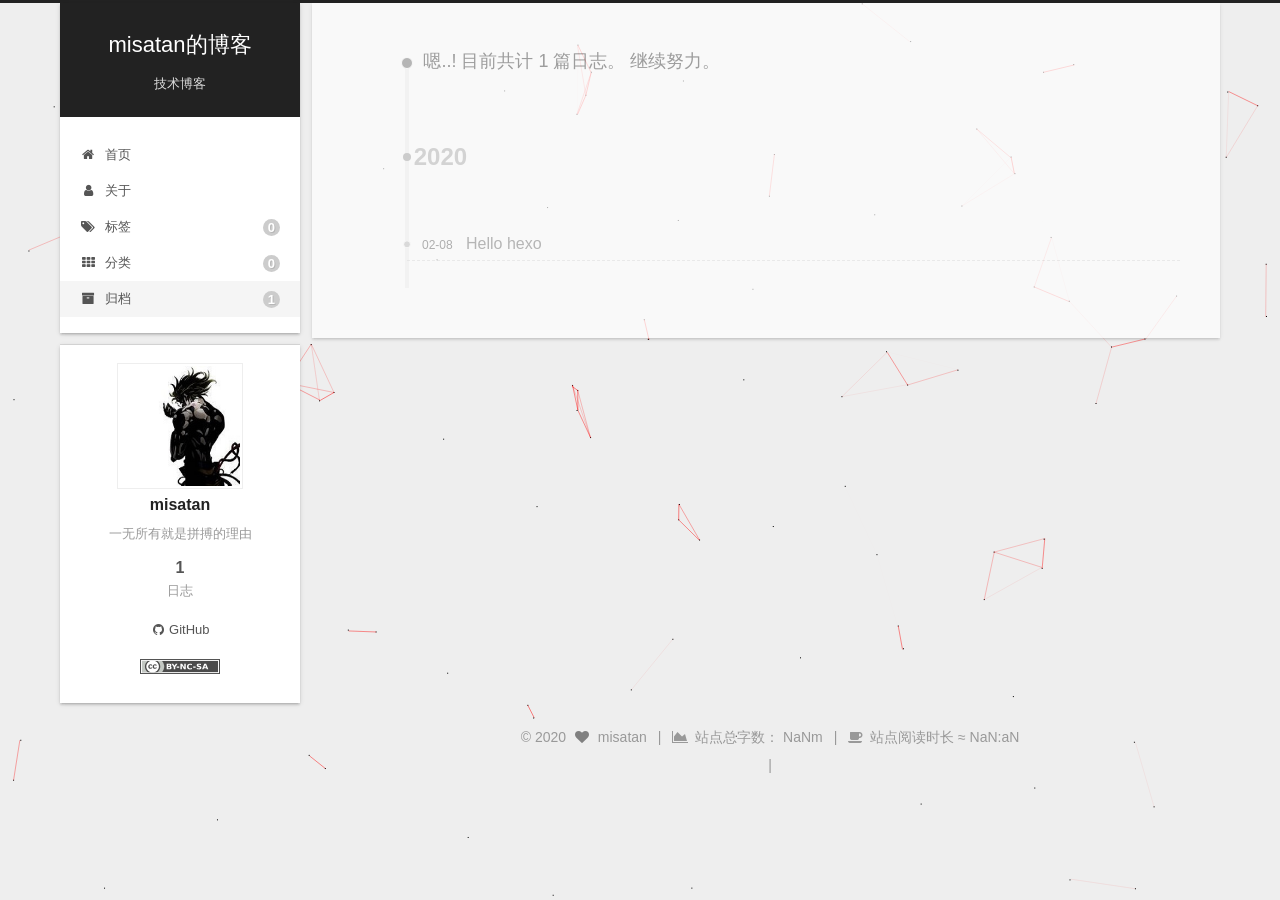
==== commit 3c5d6466: "Site updated: 2020-02-09 18:40:26" ====
--- a/archives/index.html
+++ b/archives/index.html
@@ -25,8 +25,8 @@
     version: '7.7.1',
     exturl: false,
     sidebar: {"position":"left","display":"post","padding":18,"offset":12,"onmobile":false},
-    copycode: {"enable":false,"show_result":false,"style":null},
-    back2top: {"enable":true,"sidebar":false,"scrollpercent":false},
+    copycode: {"enable":true,"show_result":true,"style":null},
+    back2top: {"enable":true,"sidebar":false,"scrollpercent":true},
     bookmark: {"enable":false,"color":"#222","save":"auto"},
     fancybox: false,
     mediumzoom: false,
@@ -99,6 +99,7 @@
   </style>
 </noscript>
 
+<link rel="alternate" href="/atom.xml" title="misatan的博客" type="application/atom+xml">
 </head>
 
 <body itemscope itemtype="http://schema.org/WebPage">
@@ -276,6 +277,8 @@
 
       <div class="site-overview-wrap sidebar-panel">
         <div class="site-author motion-element" itemprop="author" itemscope itemtype="http://schema.org/Person">
+    <img class="site-author-image" itemprop="image" alt="misatan"
+      src="/images/touxiang.jpg">
   <p class="site-author-name" itemprop="name">misatan</p>
   <div class="site-description" itemprop="description">一无所有就是拼搏的理由</div>
 </div>
@@ -290,6 +293,14 @@
       </div>
   </nav>
 </div>
+  <div class="links-of-author motion-element">
+      <span class="links-of-author-item">
+        <a href="https://github.com/misatan" title="GitHub → https:&#x2F;&#x2F;github.com&#x2F;misatan" rel="noopener" target="_blank"><i class="fa fa-fw fa-github"></i>GitHub</a>
+      </span>
+  </div>
+  <div class="cc-license motion-element" itemprop="license">
+    <a href="https://creativecommons.org/licenses/by-nc-sa/4.0/" class="cc-opacity" rel="noopener" target="_blank"><img src="/images/cc-by-nc-sa.svg" alt="Creative Commons"></a>
+  </div>
 
 
 
@@ -312,17 +323,43 @@
   &copy; 
   <span itemprop="copyrightYear">2020</span>
   <span class="with-love">
-    <i class="fa fa-user"></i>
+    <i class="fa fa-heart"></i>
   </span>
   <span class="author" itemprop="copyrightHolder">misatan</span>
-</div>
-  <div class="powered-by">由 <a href="https://hexo.io/" class="theme-link" rel="noopener" target="_blank">Hexo</a> 强力驱动 v4.2.0
-  </div>
-  <span class="post-meta-divider">|</span>
-  <div class="theme-info">主题 – <a href="https://theme-next.org/" class="theme-link" rel="noopener" target="_blank">NexT.Gemini</a> v7.7.1
-  </div>
-
+    <span class="post-meta-divider">|</span>
+    <span class="post-meta-item-icon">
+      <i class="fa fa-area-chart"></i>
+    </span>
+      <span class="post-meta-item-text">站点总字数：</span>
+    <span title="站点总字数">NaNm</span>
+    <span class="post-meta-divider">|</span>
+    <span class="post-meta-item-icon">
+      <i class="fa fa-coffee"></i>
+    </span>
+      <span class="post-meta-item-text">站点阅读时长 &asymp;</span>
+    <span title="站点阅读时长">NaN:aN</span>
+</div>
         
+<div class="busuanzi-count">
+  <script async src="https://busuanzi.ibruce.info/busuanzi/2.3/busuanzi.pure.mini.js"></script>
+    <span class="post-meta-item" id="busuanzi_container_site_uv" style="display: none;">
+      <span class="post-meta-item-icon">
+        <i class="fa fa-user"></i>
+      </span>
+      <span class="site-uv" title="总访客量">
+        <span id="busuanzi_value_site_uv"></span>
+      </span>
+    </span>
+    <span class="post-meta-divider">|</span>
+    <span class="post-meta-item" id="busuanzi_container_site_pv" style="display: none;">
+      <span class="post-meta-item-icon">
+        <i class="fa fa-eye"></i>
+      </span>
+      <span class="site-pv" title="总访问量">
+        <span id="busuanzi_value_site_pv"></span>
+      </span>
+    </span>
+</div>
 
 
 
@@ -336,6 +373,8 @@
   </div>
 
   
+  
+  <script color='255,0,0' opacity='1' zIndex='-1' count='99' src="/lib/canvas-nest/canvas-nest.min.js"></script>
   <script src="/lib/anime.min.js"></script>
   <script src="/lib/velocity/velocity.min.js"></script>
   <script src="/lib/velocity/velocity.ui.min.js"></script>
@@ -373,6 +412,9 @@
 
   
 
-  <script type="text/javascript" src="/js/love.js"></script>
+
+  
+
+  
 </body>
 </html>
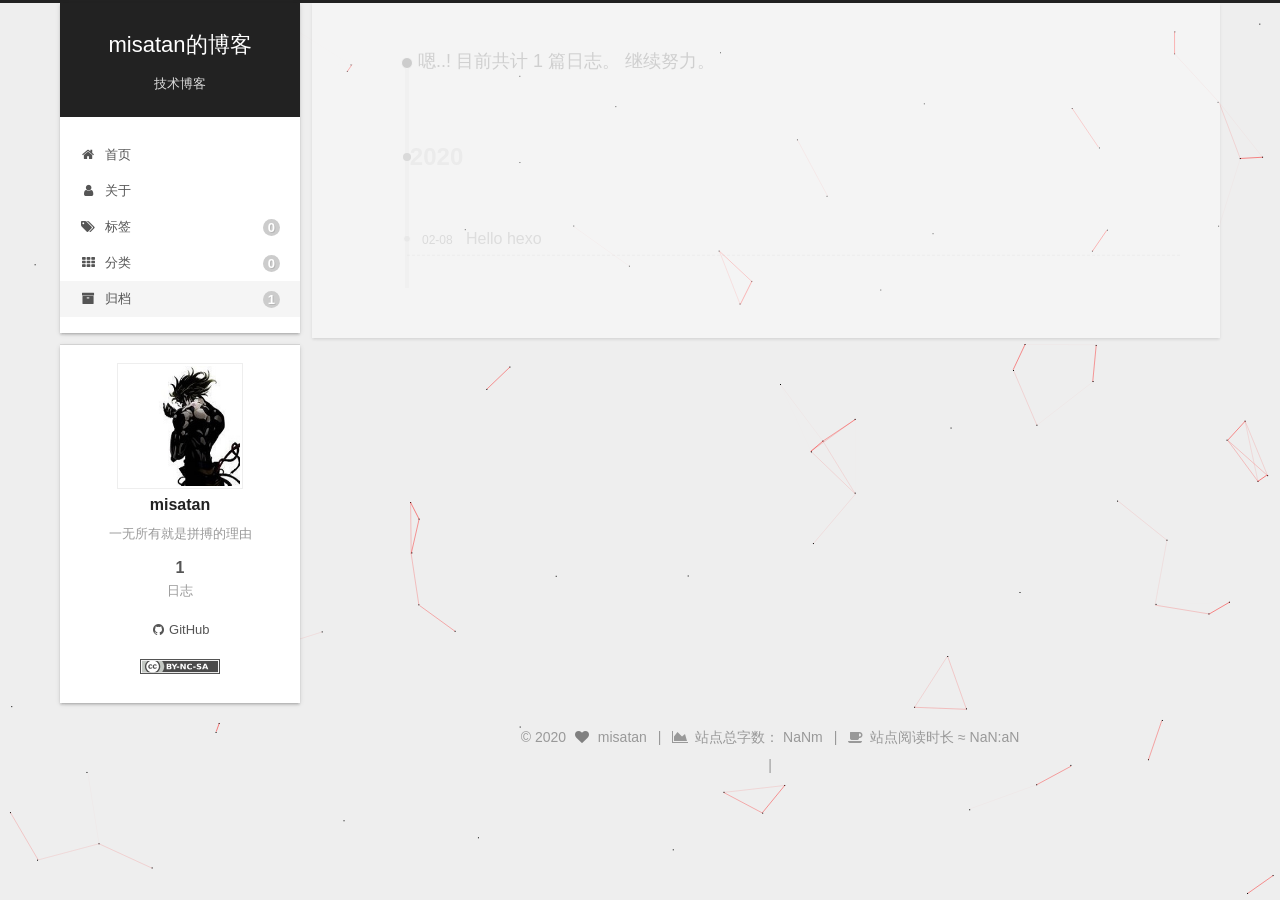
==== commit a6bbed52: "Site updated: 2020-04-11 19:14:26" ====
--- a/archives/index.html
+++ b/archives/index.html
@@ -317,7 +317,6 @@
     <footer class="footer">
       <div class="footer-inner">
         
-
 <div class="copyright">
   
   &copy; 
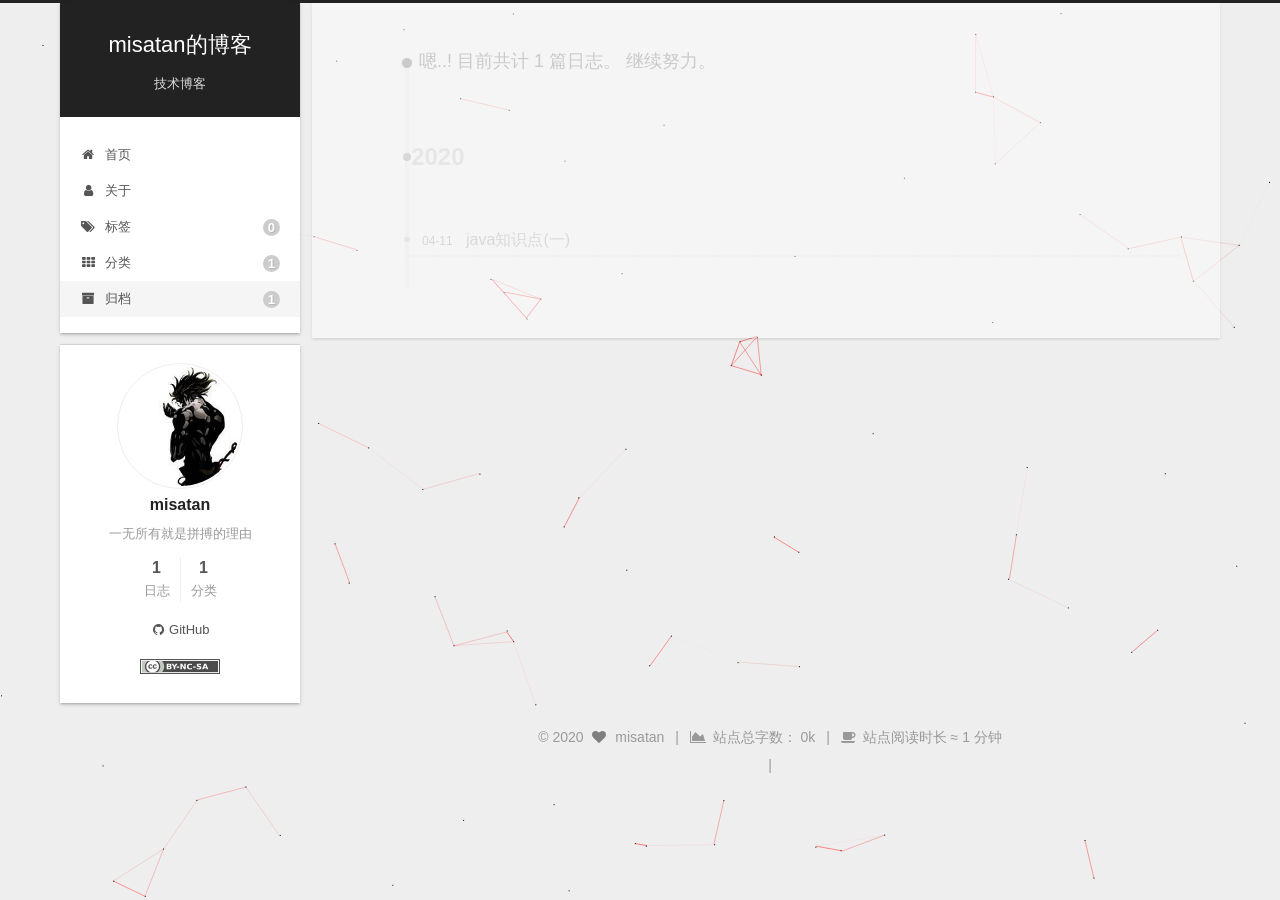
==== commit fb3f6a22: "Site updated: 2020-07-15 22:15:12" ====
--- a/archives/index.html
+++ b/archives/index.html
@@ -150,7 +150,7 @@
   </li>
         <li class="menu-item menu-item-categories">
 
-    <a href="/categories/" rel="section"><i class="fa fa-fw fa-th"></i>分类<span class="badge">0</span></a>
+    <a href="/categories/" rel="section"><i class="fa fa-fw fa-th"></i>分类<span class="badge">1</span></a>
 
   </li>
         <li class="menu-item menu-item-archives">
@@ -198,15 +198,15 @@
 
       <div class="post-meta">
         <time itemprop="dateCreated"
-              datetime="2020-02-08T20:17:31+08:00"
-              content="2020-02-08">
-          02-08
+              datetime="2020-04-11T20:14:46+08:00"
+              content="2020-04-11">
+          04-11
         </time>
       </div>
 
       <h2 class="post-title">
-          <a class="post-title-link" href="/2020/02/08/hello-world/" itemprop="url">
-            <span itemprop="name">Hello hexo</span>
+          <a class="post-title-link" href="/2020/04/11/java%E7%9F%A5%E8%AF%86%E7%82%B9-%E4%B8%80/" itemprop="url">
+            <span itemprop="name">java知识点(一)</span>
           </a>
       </h2>
 
@@ -291,6 +291,12 @@
           <span class="site-state-item-name">日志</span>
         </a>
       </div>
+      <div class="site-state-item site-state-categories">
+            <a href="/categories/">
+          
+        <span class="site-state-item-count">1</span>
+        <span class="site-state-item-name">分类</span></a>
+      </div>
   </nav>
 </div>
   <div class="links-of-author motion-element">
@@ -330,13 +336,13 @@
       <i class="fa fa-area-chart"></i>
     </span>
       <span class="post-meta-item-text">站点总字数：</span>
-    <span title="站点总字数">NaNm</span>
+    <span title="站点总字数">0k</span>
     <span class="post-meta-divider">|</span>
     <span class="post-meta-item-icon">
       <i class="fa fa-coffee"></i>
     </span>
       <span class="post-meta-item-text">站点阅读时长 &asymp;</span>
-    <span title="站点阅读时长">NaN:aN</span>
+    <span title="站点阅读时长">1 分钟</span>
 </div>
         
 <div class="busuanzi-count">
--- a/css/main.css
+++ b/css/main.css
@@ -363,10 +363,42 @@
   transform: rotate(45deg);
   top: -5px;
 }
+.highlight-container {
+  position: relative;
+}
+.highlight-container:hover .copy-btn,
+.highlight-container .copy-btn:focus {
+  opacity: 1;
+}
+.copy-btn {
+  color: #333;
+  cursor: pointer;
+  display: inline-block;
+  font-weight: 700;
+  line-height: 1.6;
+  opacity: 0;
+  outline: 0;
+  padding: 2px 6px;
+  position: absolute;
+  transition: opacity 0.3s ease-in-out;
+  vertical-align: middle;
+  white-space: nowrap;
+  -moz-user-select: none;
+  -ms-user-select: none;
+  -webkit-user-select: none;
+  user-select: none;
+  background-color: #eee;
+  background-image: linear-gradient(#fcfcfc, #eee);
+  border: 1px solid #d5d5d5;
+  border-radius: 3px;
+  font-size: 0.8125em;
+  right: 4px;
+  top: 8px;
+}
 .highlight,
 pre {
-  background: #f7f7f7;
-  color: #4d4d4c;
+  background: #1d1f21;
+  color: #c5c8c6;
   line-height: 1.6;
   margin: 0 auto 20px;
 }
@@ -383,7 +415,7 @@
   word-wrap: break-word;
 }
 .highlight *::selection {
-  background: #d6d6d6;
+  background: #373b41;
 }
 .highlight pre {
   border: 0;
@@ -401,7 +433,7 @@
 }
 .highlight figcaption {
   background: #eee;
-  color: #4d4d4c;
+  color: #c5c8c6;
   font-size: 0.875em;
   line-height: 1.2;
   padding: 0.5em;
@@ -415,11 +447,11 @@
   clear: both;
 }
 .highlight figcaption a {
-  color: #4d4d4c;
+  color: #c5c8c6;
   float: right;
 }
 .highlight figcaption a:hover {
-  border-bottom-color: #4d4d4c;
+  border-bottom-color: #c5c8c6;
 }
 .highlight .gutter {
   -moz-user-select: none;
@@ -428,14 +460,14 @@
   user-select: none;
 }
 .highlight .gutter pre {
-  background: #eff2f3;
-  color: #869194;
+  background: #000;
+  color: #888f96;
   padding-left: 10px;
   padding-right: 10px;
   text-align: right;
 }
 .highlight .code pre {
-  background: #f7f7f7;
+  background: #1d1f21;
   padding-left: 10px;
   width: 100%;
 }
@@ -451,26 +483,26 @@
 }
 pre code {
   background: none;
-  color: #4d4d4c;
+  color: #c5c8c6;
   font-size: 0.875em;
   padding: 0;
   text-shadow: none;
 }
 pre .deletion {
-  background: #fdd;
+  background: #800000;
 }
 pre .addition {
-  background: #dfd;
+  background: #008000;
 }
 pre .meta {
-  color: #eab700;
+  color: #f0c674;
   -moz-user-select: none;
   -ms-user-select: none;
   -webkit-user-select: none;
   user-select: none;
 }
 pre .comment {
-  color: #8e908c;
+  color: #969896;
 }
 pre .variable,
 pre .attribute,
@@ -485,7 +517,7 @@
 pre .css .id,
 pre .css .class,
 pre .css .pseudo {
-  color: #c82829;
+  color: #c66;
 }
 pre .number,
 pre .preprocessor,
@@ -495,7 +527,7 @@
 pre .params,
 pre .constant,
 pre .command {
-  color: #f5871f;
+  color: #de935f;
 }
 pre .ruby .class .title,
 pre .css .rules .attribute,
@@ -508,11 +540,11 @@
 pre .xml .cdata,
 pre .special,
 pre .formula {
-  color: #718c00;
+  color: #b5bd68;
 }
 pre .title,
 pre .css .hexcolor {
-  color: #3e999f;
+  color: #8abeb7;
 }
 pre .function,
 pre .python .decorator,
@@ -522,11 +554,11 @@
 pre .perl .sub,
 pre .javascript .title,
 pre .coffeescript .title {
-  color: #4271ae;
+  color: #81a2be;
 }
 pre .keyword,
 pre .javascript .function {
-  color: #8959a8;
+  color: #b294bb;
 }
 .blockquote-center {
   border-left: none;
@@ -1126,6 +1158,13 @@
   margin: 0 auto;
   max-width: 120px;
   padding: 2px;
+  border-radius: 50%;
+}
+.site-author-image {
+  transition: transform 1s ease-out;
+}
+.site-author-image:hover {
+  transform: rotateZ(360deg);
 }
 .site-author-name {
   color: #222;
@@ -1150,10 +1189,13 @@
   margin-bottom: 10px;
   margin-right: 10px;
   vertical-align: middle;
+  transition-delay: 0s;
+  transition-duration: 0.2s;
+  transition-timing-function: ease-in-out;
 }
 .links-of-author a::before,
 .links-of-author span.exturl::before {
-  background: #fa18ff;
+  background: #1dff70;
   border-radius: 50%;
   content: ' ';
   display: inline-block;
@@ -1396,6 +1438,7 @@
   color: #808080;
   display: inline-block;
   margin: 0 5px;
+  animation: iconAnimate 1.33s ease-in-out infinite;
 }
 .powered-by,
 .theme-info {
@@ -1474,10 +1517,7 @@
   transition-delay: 0s;
   transition-duration: 0.2s;
   transition-timing-function: ease-in-out;
-  width: 24px;
-}
-.back-to-top span {
-  display: none;
+  width: initial;
 }
 .back-to-top:hover {
   color: #fc6423;
@@ -1954,6 +1994,50 @@
 #qr p {
   text-align: center;
 }
+.post-copyright {
+  background: #f5f5f5;
+  border-left: 3px solid #ff2a2a;
+  list-style: none;
+  margin: 2em 0 0;
+  padding: 0.5em 1em;
+}
+.followme {
+  align-items: center;
+  background: #f5f5f5;
+  border-left: 3px solid #ff2a2a;
+  color: #bbb;
+  display: flex;
+  flex-direction: column;
+  margin: 2em 0 1em 0;
+  padding: 1em 1.5em;
+}
+.followme .social-list {
+  align-items: center;
+  display: flex;
+  flex-wrap: wrap;
+}
+.followme .social-list .social-item {
+  margin: 0.5em 2em;
+}
+@media (max-width: 991px) {
+  .followme .social-list .social-item {
+    margin: 0.5em 0.75em;
+  }
+}
+.followme .social-list .social-link {
+  border: none;
+  display: inline-block;
+  text-align: center;
+}
+.followme .social-list .social-link .icon {
+  font-size: 1.75em;
+  height: 1.75em;
+  width: 1.75em;
+}
+.followme .social-list .social-link .label {
+  display: block;
+  font-size: 14px;
+}
 .category-all-page .category-all-title {
   text-align: center;
 }
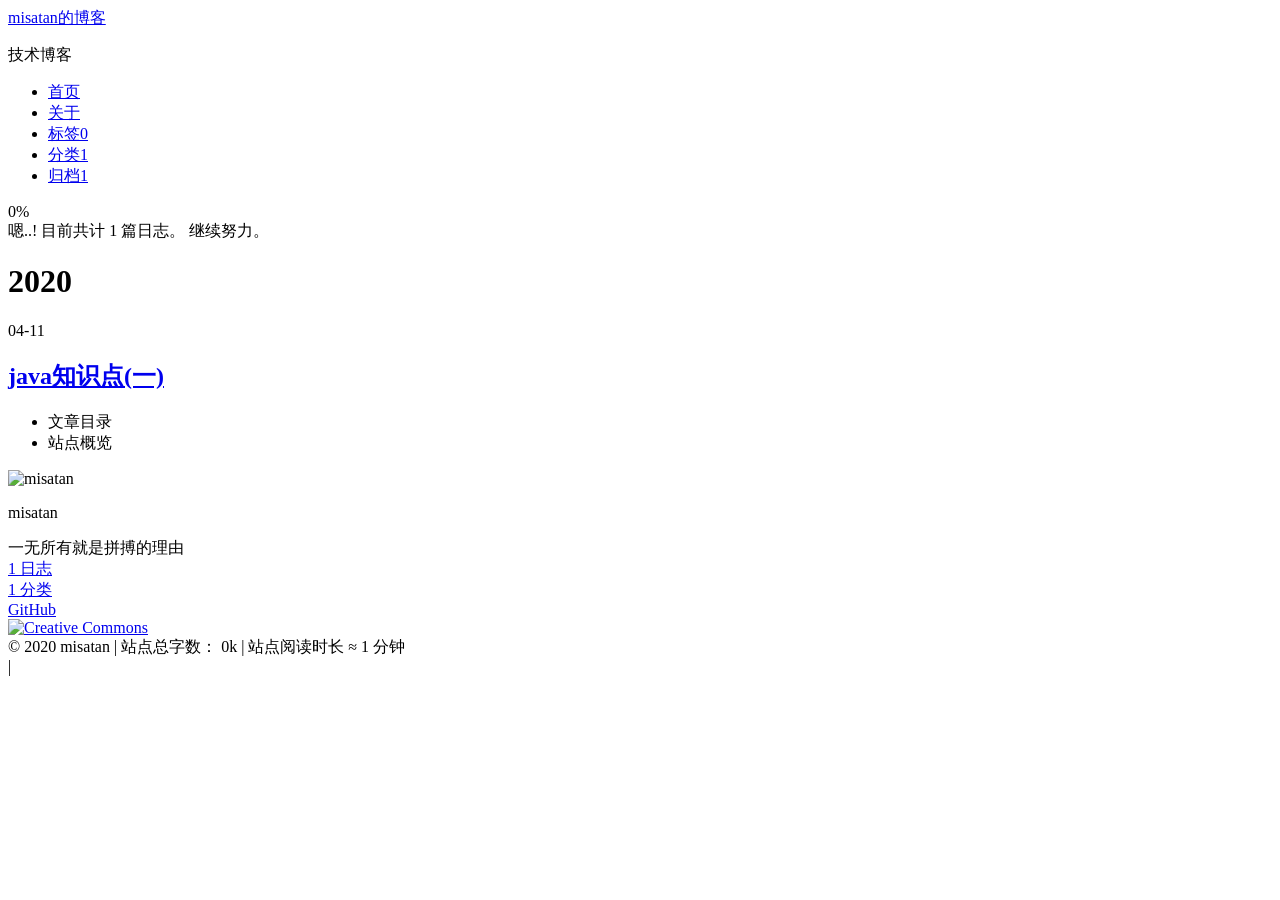
==== commit 4f3a4e59: "Site updated: 2020-07-16 22:36:51" ====
--- a/archives/index.html
+++ b/archives/index.html
@@ -5,22 +5,22 @@
 <meta name="viewport" content="width=device-width, initial-scale=1, maximum-scale=2">
 <meta name="theme-color" content="#222">
 <meta name="generator" content="Hexo 4.2.0">
-  <link rel="apple-touch-icon" sizes="180x180" href="/images/128%C3%97128.png">
-  <link rel="icon" type="image/png" sizes="32x32" href="/images/32x32.png">
-  <link rel="icon" type="image/png" sizes="16x16" href="/images/16%C3%9716.png">
-  <link rel="mask-icon" href="/images/logo2.svg" color="#222">
-
-<link rel="stylesheet" href="/css/main.css">
-
-
-<link rel="stylesheet" href="/lib/font-awesome/css/font-awesome.min.css">
+  <link rel="apple-touch-icon" sizes="180x180" href="misata.github.io/images/128%C3%97128.png">
+  <link rel="icon" type="image/png" sizes="32x32" href="misata.github.io/images/32x32.png">
+  <link rel="icon" type="image/png" sizes="16x16" href="misata.github.io/images/16%C3%9716.png">
+  <link rel="mask-icon" href="misata.github.io/images/logo2.svg" color="#222">
+
+<link rel="stylesheet" href="misata.github.io/css/main.css">
+
+
+<link rel="stylesheet" href="misata.github.io/lib/font-awesome/css/font-awesome.min.css">
 
 
 <script id="hexo-configurations">
   var NexT = window.NexT || {};
   var CONFIG = {
     hostname: new URL('https://misatan.github.io.git').hostname,
-    root: '/',
+    root: 'misata.github.io/',
     scheme: 'Gemini',
     version: '7.7.1',
     exturl: false,
@@ -99,7 +99,7 @@
   </style>
 </noscript>
 
-<link rel="alternate" href="/atom.xml" title="misatan的博客" type="application/atom+xml">
+<link rel="alternate" href="misata.github.io/atom.xml" title="misatan的博客" type="application/atom+xml">
 </head>
 
 <body itemscope itemtype="http://schema.org/WebPage">
@@ -111,7 +111,7 @@
   <div class="site-meta">
 
     <div>
-      <a href="/" class="brand" rel="start">
+      <a href="misata.github.io/" class="brand" rel="start">
         <span class="logo-line-before"><i></i></span>
         <span class="site-title">misatan的博客</span>
         <span class="logo-line-after"><i></i></span>
@@ -135,27 +135,27 @@
   <ul id="menu" class="menu">
         <li class="menu-item menu-item-home">
 
-    <a href="/" rel="section"><i class="fa fa-fw fa-home"></i>首页</a>
+    <a href="misata.github.io/" rel="section"><i class="fa fa-fw fa-home"></i>首页</a>
 
   </li>
         <li class="menu-item menu-item-about">
 
-    <a href="/about/" rel="section"><i class="fa fa-fw fa-user"></i>关于</a>
+    <a href="misata.github.io/about/" rel="section"><i class="fa fa-fw fa-user"></i>关于</a>
 
   </li>
         <li class="menu-item menu-item-tags">
 
-    <a href="/tags/" rel="section"><i class="fa fa-fw fa-tags"></i>标签<span class="badge">0</span></a>
+    <a href="misata.github.io/tags/" rel="section"><i class="fa fa-fw fa-tags"></i>标签<span class="badge">0</span></a>
 
   </li>
         <li class="menu-item menu-item-categories">
 
-    <a href="/categories/" rel="section"><i class="fa fa-fw fa-th"></i>分类<span class="badge">1</span></a>
+    <a href="misata.github.io/categories/" rel="section"><i class="fa fa-fw fa-th"></i>分类<span class="badge">1</span></a>
 
   </li>
         <li class="menu-item menu-item-archives">
 
-    <a href="/archives/" rel="section"><i class="fa fa-fw fa-archive"></i>归档<span class="badge">1</span></a>
+    <a href="misata.github.io/archives/" rel="section"><i class="fa fa-fw fa-archive"></i>归档<span class="badge">1</span></a>
 
   </li>
   </ul>
@@ -205,7 +205,7 @@
       </div>
 
       <h2 class="post-title">
-          <a class="post-title-link" href="/2020/04/11/java%E7%9F%A5%E8%AF%86%E7%82%B9-%E4%B8%80/" itemprop="url">
+          <a class="post-title-link" href="misata.github.io/2020/04/11/java%E7%9F%A5%E8%AF%86%E7%82%B9-%E4%B8%80/" itemprop="url">
             <span itemprop="name">java知识点(一)</span>
           </a>
       </h2>
@@ -278,21 +278,21 @@
       <div class="site-overview-wrap sidebar-panel">
         <div class="site-author motion-element" itemprop="author" itemscope itemtype="http://schema.org/Person">
     <img class="site-author-image" itemprop="image" alt="misatan"
-      src="/images/touxiang.jpg">
+      src="misata.github.io/images/touxiang.jpg">
   <p class="site-author-name" itemprop="name">misatan</p>
   <div class="site-description" itemprop="description">一无所有就是拼搏的理由</div>
 </div>
 <div class="site-state-wrap motion-element">
   <nav class="site-state">
       <div class="site-state-item site-state-posts">
-          <a href="/archives/">
+          <a href="misata.github.io/archives/">
         
           <span class="site-state-item-count">1</span>
           <span class="site-state-item-name">日志</span>
         </a>
       </div>
       <div class="site-state-item site-state-categories">
-            <a href="/categories/">
+            <a href="misata.github.io/categories/">
           
         <span class="site-state-item-count">1</span>
         <span class="site-state-item-name">分类</span></a>
@@ -305,7 +305,7 @@
       </span>
   </div>
   <div class="cc-license motion-element" itemprop="license">
-    <a href="https://creativecommons.org/licenses/by-nc-sa/4.0/" class="cc-opacity" rel="noopener" target="_blank"><img src="/images/cc-by-nc-sa.svg" alt="Creative Commons"></a>
+    <a href="https://creativecommons.org/licenses/by-nc-sa/4.0/" class="cc-opacity" rel="noopener" target="_blank"><img src="misata.github.io/images/cc-by-nc-sa.svg" alt="Creative Commons"></a>
   </div>
 
 
@@ -379,20 +379,20 @@
 
   
   
-  <script color='255,0,0' opacity='1' zIndex='-1' count='99' src="/lib/canvas-nest/canvas-nest.min.js"></script>
-  <script src="/lib/anime.min.js"></script>
-  <script src="/lib/velocity/velocity.min.js"></script>
-  <script src="/lib/velocity/velocity.ui.min.js"></script>
-
-<script src="/js/utils.js"></script>
-
-<script src="/js/motion.js"></script>
-
-
-<script src="/js/schemes/pisces.js"></script>
-
-
-<script src="/js/next-boot.js"></script>
+  <script color='255,0,0' opacity='1' zIndex='-1' count='99' src="misata.github.io/lib/canvas-nest/canvas-nest.min.js"></script>
+  <script src="misata.github.io/lib/anime.min.js"></script>
+  <script src="misata.github.io/lib/velocity/velocity.min.js"></script>
+  <script src="misata.github.io/lib/velocity/velocity.ui.min.js"></script>
+
+<script src="misata.github.io/js/utils.js"></script>
+
+<script src="misata.github.io/js/motion.js"></script>
+
+
+<script src="misata.github.io/js/schemes/pisces.js"></script>
+
+
+<script src="misata.github.io/js/next-boot.js"></script>
 
 
 
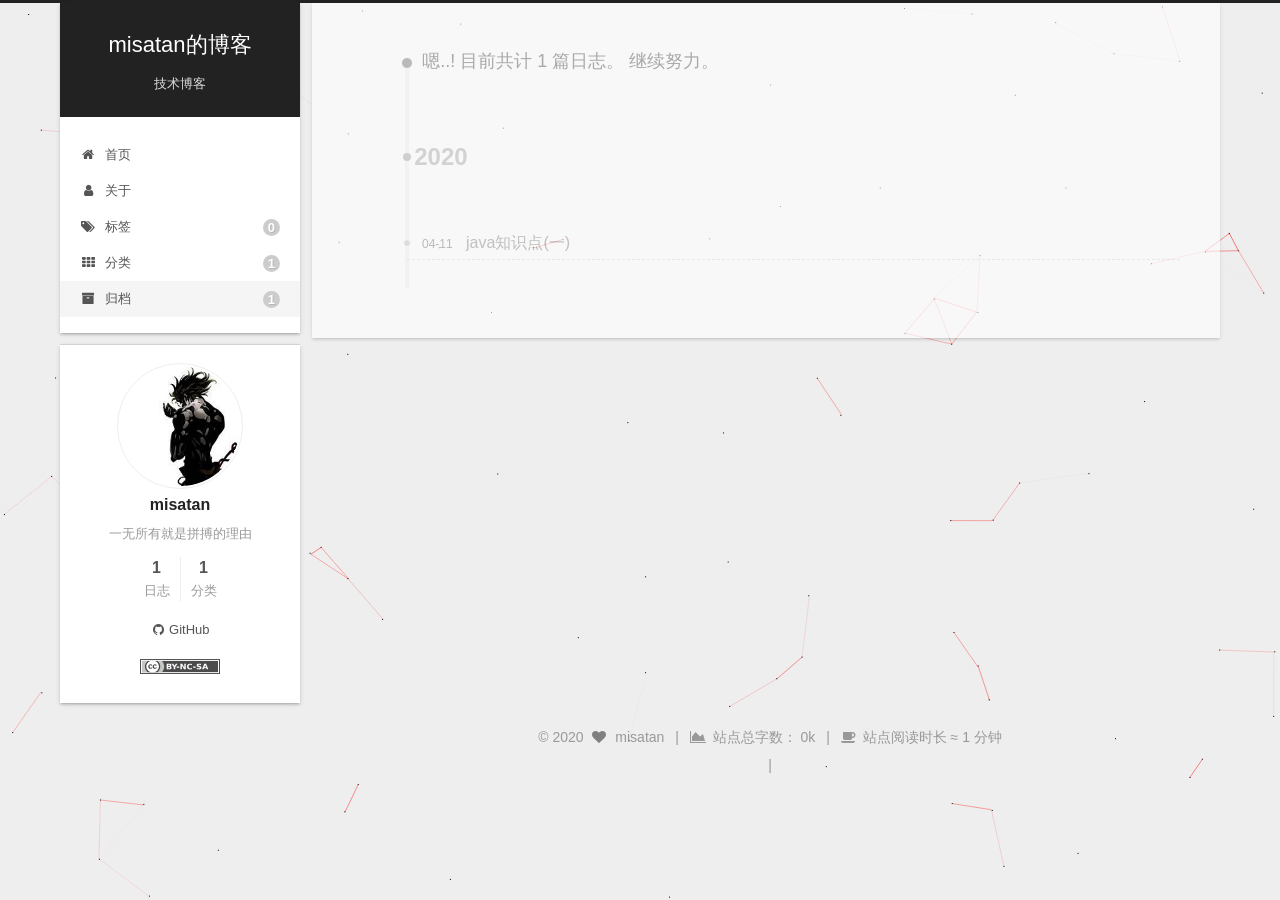
==== commit 50ef9a7d: "Site updated: 2020-07-16 22:40:23" ====
--- a/archives/index.html
+++ b/archives/index.html
@@ -5,22 +5,22 @@
 <meta name="viewport" content="width=device-width, initial-scale=1, maximum-scale=2">
 <meta name="theme-color" content="#222">
 <meta name="generator" content="Hexo 4.2.0">
-  <link rel="apple-touch-icon" sizes="180x180" href="misata.github.io/images/128%C3%97128.png">
-  <link rel="icon" type="image/png" sizes="32x32" href="misata.github.io/images/32x32.png">
-  <link rel="icon" type="image/png" sizes="16x16" href="misata.github.io/images/16%C3%9716.png">
-  <link rel="mask-icon" href="misata.github.io/images/logo2.svg" color="#222">
-
-<link rel="stylesheet" href="misata.github.io/css/main.css">
-
-
-<link rel="stylesheet" href="misata.github.io/lib/font-awesome/css/font-awesome.min.css">
+  <link rel="apple-touch-icon" sizes="180x180" href="/images/128%C3%97128.png">
+  <link rel="icon" type="image/png" sizes="32x32" href="/images/32x32.png">
+  <link rel="icon" type="image/png" sizes="16x16" href="/images/16%C3%9716.png">
+  <link rel="mask-icon" href="/images/logo2.svg" color="#222">
+
+<link rel="stylesheet" href="/css/main.css">
+
+
+<link rel="stylesheet" href="/lib/font-awesome/css/font-awesome.min.css">
 
 
 <script id="hexo-configurations">
   var NexT = window.NexT || {};
   var CONFIG = {
     hostname: new URL('https://misatan.github.io.git').hostname,
-    root: 'misata.github.io/',
+    root: '/',
     scheme: 'Gemini',
     version: '7.7.1',
     exturl: false,
@@ -99,7 +99,7 @@
   </style>
 </noscript>
 
-<link rel="alternate" href="misata.github.io/atom.xml" title="misatan的博客" type="application/atom+xml">
+<link rel="alternate" href="/atom.xml" title="misatan的博客" type="application/atom+xml">
 </head>
 
 <body itemscope itemtype="http://schema.org/WebPage">
@@ -111,7 +111,7 @@
   <div class="site-meta">
 
     <div>
-      <a href="misata.github.io/" class="brand" rel="start">
+      <a href="/" class="brand" rel="start">
         <span class="logo-line-before"><i></i></span>
         <span class="site-title">misatan的博客</span>
         <span class="logo-line-after"><i></i></span>
@@ -135,27 +135,27 @@
   <ul id="menu" class="menu">
         <li class="menu-item menu-item-home">
 
-    <a href="misata.github.io/" rel="section"><i class="fa fa-fw fa-home"></i>首页</a>
+    <a href="/" rel="section"><i class="fa fa-fw fa-home"></i>首页</a>
 
   </li>
         <li class="menu-item menu-item-about">
 
-    <a href="misata.github.io/about/" rel="section"><i class="fa fa-fw fa-user"></i>关于</a>
+    <a href="/about/" rel="section"><i class="fa fa-fw fa-user"></i>关于</a>
 
   </li>
         <li class="menu-item menu-item-tags">
 
-    <a href="misata.github.io/tags/" rel="section"><i class="fa fa-fw fa-tags"></i>标签<span class="badge">0</span></a>
+    <a href="/tags/" rel="section"><i class="fa fa-fw fa-tags"></i>标签<span class="badge">0</span></a>
 
   </li>
         <li class="menu-item menu-item-categories">
 
-    <a href="misata.github.io/categories/" rel="section"><i class="fa fa-fw fa-th"></i>分类<span class="badge">1</span></a>
+    <a href="/categories/" rel="section"><i class="fa fa-fw fa-th"></i>分类<span class="badge">1</span></a>
 
   </li>
         <li class="menu-item menu-item-archives">
 
-    <a href="misata.github.io/archives/" rel="section"><i class="fa fa-fw fa-archive"></i>归档<span class="badge">1</span></a>
+    <a href="/archives/" rel="section"><i class="fa fa-fw fa-archive"></i>归档<span class="badge">1</span></a>
 
   </li>
   </ul>
@@ -205,7 +205,7 @@
       </div>
 
       <h2 class="post-title">
-          <a class="post-title-link" href="misata.github.io/2020/04/11/java%E7%9F%A5%E8%AF%86%E7%82%B9-%E4%B8%80/" itemprop="url">
+          <a class="post-title-link" href="/2020/04/11/java%E7%9F%A5%E8%AF%86%E7%82%B9-%E4%B8%80/" itemprop="url">
             <span itemprop="name">java知识点(一)</span>
           </a>
       </h2>
@@ -278,21 +278,21 @@
       <div class="site-overview-wrap sidebar-panel">
         <div class="site-author motion-element" itemprop="author" itemscope itemtype="http://schema.org/Person">
     <img class="site-author-image" itemprop="image" alt="misatan"
-      src="misata.github.io/images/touxiang.jpg">
+      src="/images/touxiang.jpg">
   <p class="site-author-name" itemprop="name">misatan</p>
   <div class="site-description" itemprop="description">一无所有就是拼搏的理由</div>
 </div>
 <div class="site-state-wrap motion-element">
   <nav class="site-state">
       <div class="site-state-item site-state-posts">
-          <a href="misata.github.io/archives/">
+          <a href="/archives/">
         
           <span class="site-state-item-count">1</span>
           <span class="site-state-item-name">日志</span>
         </a>
       </div>
       <div class="site-state-item site-state-categories">
-            <a href="misata.github.io/categories/">
+            <a href="/categories/">
           
         <span class="site-state-item-count">1</span>
         <span class="site-state-item-name">分类</span></a>
@@ -305,7 +305,7 @@
       </span>
   </div>
   <div class="cc-license motion-element" itemprop="license">
-    <a href="https://creativecommons.org/licenses/by-nc-sa/4.0/" class="cc-opacity" rel="noopener" target="_blank"><img src="misata.github.io/images/cc-by-nc-sa.svg" alt="Creative Commons"></a>
+    <a href="https://creativecommons.org/licenses/by-nc-sa/4.0/" class="cc-opacity" rel="noopener" target="_blank"><img src="/images/cc-by-nc-sa.svg" alt="Creative Commons"></a>
   </div>
 
 
@@ -379,20 +379,20 @@
 
   
   
-  <script color='255,0,0' opacity='1' zIndex='-1' count='99' src="misata.github.io/lib/canvas-nest/canvas-nest.min.js"></script>
-  <script src="misata.github.io/lib/anime.min.js"></script>
-  <script src="misata.github.io/lib/velocity/velocity.min.js"></script>
-  <script src="misata.github.io/lib/velocity/velocity.ui.min.js"></script>
-
-<script src="misata.github.io/js/utils.js"></script>
-
-<script src="misata.github.io/js/motion.js"></script>
-
-
-<script src="misata.github.io/js/schemes/pisces.js"></script>
-
-
-<script src="misata.github.io/js/next-boot.js"></script>
+  <script color='255,0,0' opacity='1' zIndex='-1' count='99' src="/lib/canvas-nest/canvas-nest.min.js"></script>
+  <script src="/lib/anime.min.js"></script>
+  <script src="/lib/velocity/velocity.min.js"></script>
+  <script src="/lib/velocity/velocity.ui.min.js"></script>
+
+<script src="/js/utils.js"></script>
+
+<script src="/js/motion.js"></script>
+
+
+<script src="/js/schemes/pisces.js"></script>
+
+
+<script src="/js/next-boot.js"></script>
 
 
 
--- a/css/main.css
+++ b/css/main.css
@@ -0,0 +1,2643 @@
+html {
+  line-height: 1.15; /* 1 */
+  -webkit-text-size-adjust: 100%; /* 2 */
+}
+body {
+  margin: 0;
+}
+main {
+  display: block;
+}
+h1 {
+  font-size: 2em;
+  margin: 0.67em 0;
+}
+hr {
+  box-sizing: content-box; /* 1 */
+  height: 0; /* 1 */
+  overflow: visible; /* 2 */
+}
+pre {
+  font-family: monospace, monospace; /* 1 */
+  font-size: 1em; /* 2 */
+}
+a {
+  background: transparent;
+}
+abbr[title] {
+  border-bottom: none; /* 1 */
+  text-decoration: underline; /* 2 */
+  text-decoration: underline dotted; /* 2 */
+}
+b,
+strong {
+  font-weight: bolder;
+}
+code,
+kbd,
+samp {
+  font-family: monospace, monospace; /* 1 */
+  font-size: 1em; /* 2 */
+}
+small {
+  font-size: 80%;
+}
+sub,
+sup {
+  font-size: 75%;
+  line-height: 0;
+  position: relative;
+  vertical-align: baseline;
+}
+sub {
+  bottom: -0.25em;
+}
+sup {
+  top: -0.5em;
+}
+img {
+  border-style: none;
+}
+button,
+input,
+optgroup,
+select,
+textarea {
+  font-family: inherit; /* 1 */
+  font-size: 100%; /* 1 */
+  line-height: 1.15; /* 1 */
+  margin: 0; /* 2 */
+}
+button,
+input {
+/* 1 */
+  overflow: visible;
+}
+button,
+select {
+/* 1 */
+  text-transform: none;
+}
+button,
+[type='button'],
+[type='reset'],
+[type='submit'] {
+  -webkit-appearance: button;
+}
+button::-moz-focus-inner,
+[type='button']::-moz-focus-inner,
+[type='reset']::-moz-focus-inner,
+[type='submit']::-moz-focus-inner {
+  border-style: none;
+  padding: 0;
+}
+button:-moz-focusring,
+[type='button']:-moz-focusring,
+[type='reset']:-moz-focusring,
+[type='submit']:-moz-focusring {
+  outline: 1px dotted ButtonText;
+}
+fieldset {
+  padding: 0.35em 0.75em 0.625em;
+}
+legend {
+  box-sizing: border-box; /* 1 */
+  color: inherit; /* 2 */
+  display: table; /* 1 */
+  max-width: 100%; /* 1 */
+  padding: 0; /* 3 */
+  white-space: normal; /* 1 */
+}
+progress {
+  vertical-align: baseline;
+}
+textarea {
+  overflow: auto;
+}
+[type='checkbox'],
+[type='radio'] {
+  box-sizing: border-box; /* 1 */
+  padding: 0; /* 2 */
+}
+[type='number']::-webkit-inner-spin-button,
+[type='number']::-webkit-outer-spin-button {
+  height: auto;
+}
+[type='search'] {
+  outline-offset: -2px; /* 2 */
+  -webkit-appearance: textfield; /* 1 */
+}
+[type='search']::-webkit-search-decoration {
+  -webkit-appearance: none;
+}
+::-webkit-file-upload-button {
+  font: inherit; /* 2 */
+  -webkit-appearance: button; /* 1 */
+}
+details {
+  display: block;
+}
+summary {
+  display: list-item;
+}
+template {
+  display: none;
+}
+[hidden] {
+  display: none;
+}
+::selection {
+  background: #262a30;
+  color: #fff;
+}
+html,
+body {
+  height: 100%;
+}
+body {
+  background: #eee;
+  color: #555;
+  font-family: 'Lato', "PingFang SC", "Microsoft YaHei", sans-serif;
+  font-size: 1em;
+  line-height: 2;
+}
+@media (max-width: 991px) {
+  body {
+    padding-left: 0 !important;
+    padding-right: 0 !important;
+  }
+}
+h1,
+h2,
+h3,
+h4,
+h5,
+h6 {
+  font-family: 'Lato', "PingFang SC", "Microsoft YaHei", sans-serif;
+  font-weight: bold;
+  line-height: 1.5;
+  margin: 20px 0 15px;
+}
+h1 {
+  font-size: 1.5em;
+}
+h2 {
+  font-size: 1.375em;
+}
+h3 {
+  font-size: 1.25em;
+}
+h4 {
+  font-size: 1.125em;
+}
+h5 {
+  font-size: 1em;
+}
+h6 {
+  font-size: 0.875em;
+}
+p {
+  margin: 0 0 20px 0;
+}
+a,
+span.exturl {
+  border-bottom: 1px solid #999;
+  color: #555;
+  outline: 0;
+  text-decoration: none;
+  overflow-wrap: break-word;
+  word-wrap: break-word;
+  cursor: pointer;
+}
+a:hover,
+span.exturl:hover {
+  border-bottom-color: #222;
+  color: #222;
+}
+iframe,
+img,
+video {
+  display: block;
+  margin-left: auto;
+  margin-right: auto;
+  max-width: 100%;
+}
+hr {
+  background-color: #ddd;
+  background-image: repeating-linear-gradient(-45deg, #fff, #fff 4px, transparent 4px, transparent 8px);
+  border: 0;
+  height: 3px;
+  margin: 40px 0;
+}
+blockquote {
+  border-left: 4px solid #ddd;
+  color: #666;
+  margin: 0;
+  padding: 0 15px;
+}
+blockquote cite::before {
+  content: '-';
+  padding: 0 5px;
+}
+dt {
+  font-weight: 700;
+}
+dd {
+  margin: 0;
+  padding: 0;
+}
+kbd {
+  background-color: #f5f5f5;
+  background-image: linear-gradient(#eee, #fff, #eee);
+  border: 1px solid #ccc;
+  border-radius: 0.2em;
+  box-shadow: 0.1em 0.1em 0.2em rgba(0,0,0,0.1);
+  font-family: inherit;
+  padding: 0.1em 0.3em;
+  white-space: nowrap;
+}
+.table-container {
+  overflow: auto;
+}
+table {
+  border-collapse: collapse;
+  border-spacing: 0;
+  font-size: 0.875em;
+  margin: 0 0 20px 0;
+  width: 100%;
+}
+tbody tr:nth-of-type(odd) {
+  background: #f9f9f9;
+}
+tbody tr:hover {
+  background: #f5f5f5;
+}
+caption,
+th,
+td {
+  font-weight: normal;
+  padding: 8px;
+  text-align: left;
+  vertical-align: middle;
+}
+th,
+td {
+  border: 1px solid #ddd;
+  border-bottom: 3px solid #ddd;
+}
+th {
+  font-weight: 700;
+  padding-bottom: 10px;
+}
+td {
+  border-bottom-width: 1px;
+}
+.btn {
+  background: #fff;
+  border: 2px solid #555;
+  border-radius: 2px;
+  color: #555;
+  display: inline-block;
+  font-size: 0.875em;
+  line-height: 2;
+  padding: 0 20px;
+  text-decoration: none;
+  transition-property: background-color;
+  transition-delay: 0s;
+  transition-duration: 0.2s;
+  transition-timing-function: ease-in-out;
+}
+.btn:hover {
+  background: #222;
+  border-color: #222;
+  color: #fff;
+}
+.btn + .btn {
+  margin: 0 0 8px 8px;
+}
+.btn .fa-fw {
+  text-align: left;
+  width: 1.285714285714286em;
+}
+.toggle {
+  line-height: 0;
+}
+.toggle .toggle-line {
+  background: #fff;
+  display: inline-block;
+  height: 2px;
+  left: 0;
+  position: relative;
+  top: 0;
+  transition: all 0.4s;
+  vertical-align: top;
+  width: 100%;
+}
+.toggle .toggle-line:not(:first-child) {
+  margin-top: 3px;
+}
+.toggle.toggle-arrow .toggle-line-first {
+  left: 50%;
+  top: 2px;
+  transform: rotate(45deg);
+  width: 50%;
+}
+.toggle.toggle-arrow .toggle-line-middle {
+  left: 2px;
+  width: 90%;
+}
+.toggle.toggle-arrow .toggle-line-last {
+  left: 50%;
+  top: -2px;
+  transform: rotate(-45deg);
+  width: 50%;
+}
+.toggle.toggle-close .toggle-line-first {
+  transform: rotate(-45deg);
+  top: 5px;
+}
+.toggle.toggle-close .toggle-line-middle {
+  opacity: 0;
+}
+.toggle.toggle-close .toggle-line-last {
+  transform: rotate(45deg);
+  top: -5px;
+}
+.highlight-container {
+  position: relative;
+}
+.highlight-container:hover .copy-btn,
+.highlight-container .copy-btn:focus {
+  opacity: 1;
+}
+.copy-btn {
+  color: #333;
+  cursor: pointer;
+  display: inline-block;
+  font-weight: 700;
+  line-height: 1.6;
+  opacity: 0;
+  outline: 0;
+  padding: 2px 6px;
+  position: absolute;
+  transition: opacity 0.3s ease-in-out;
+  vertical-align: middle;
+  white-space: nowrap;
+  -moz-user-select: none;
+  -ms-user-select: none;
+  -webkit-user-select: none;
+  user-select: none;
+  background-color: #eee;
+  background-image: linear-gradient(#fcfcfc, #eee);
+  border: 1px solid #d5d5d5;
+  border-radius: 3px;
+  font-size: 0.8125em;
+  right: 4px;
+  top: 8px;
+}
+.highlight,
+pre {
+  background: #1d1f21;
+  color: #c5c8c6;
+  line-height: 1.6;
+  margin: 0 auto 20px;
+}
+pre,
+code {
+  font-family: consolas, Menlo, monospace, "PingFang SC", "Microsoft YaHei";
+}
+code {
+  background: #eee;
+  border-radius: 3px;
+  color: #555;
+  padding: 2px 4px;
+  overflow-wrap: break-word;
+  word-wrap: break-word;
+}
+.highlight *::selection {
+  background: #373b41;
+}
+.highlight pre {
+  border: 0;
+  margin: 0;
+  padding: 10px 0;
+}
+.highlight table {
+  border: 0;
+  margin: 0;
+  width: auto;
+}
+.highlight td {
+  border: 0;
+  padding: 0;
+}
+.highlight figcaption {
+  background: #eee;
+  color: #c5c8c6;
+  font-size: 0.875em;
+  line-height: 1.2;
+  padding: 0.5em;
+}
+.highlight figcaption::before,
+.highlight figcaption::after {
+  content: ' ';
+  display: table;
+}
+.highlight figcaption::after {
+  clear: both;
+}
+.highlight figcaption a {
+  color: #c5c8c6;
+  float: right;
+}
+.highlight figcaption a:hover {
+  border-bottom-color: #c5c8c6;
+}
+.highlight .gutter {
+  -moz-user-select: none;
+  -ms-user-select: none;
+  -webkit-user-select: none;
+  user-select: none;
+}
+.highlight .gutter pre {
+  background: #000;
+  color: #888f96;
+  padding-left: 10px;
+  padding-right: 10px;
+  text-align: right;
+}
+.highlight .code pre {
+  background: #1d1f21;
+  padding-left: 10px;
+  width: 100%;
+}
+.gist table {
+  width: auto;
+}
+.gist table td {
+  border: 0;
+}
+pre {
+  overflow: auto;
+  padding: 10px;
+}
+pre code {
+  background: none;
+  color: #c5c8c6;
+  font-size: 0.875em;
+  padding: 0;
+  text-shadow: none;
+}
+pre .deletion {
+  background: #800000;
+}
+pre .addition {
+  background: #008000;
+}
+pre .meta {
+  color: #f0c674;
+  -moz-user-select: none;
+  -ms-user-select: none;
+  -webkit-user-select: none;
+  user-select: none;
+}
+pre .comment {
+  color: #969896;
+}
+pre .variable,
+pre .attribute,
+pre .tag,
+pre .name,
+pre .regexp,
+pre .ruby .constant,
+pre .xml .tag .title,
+pre .xml .pi,
+pre .xml .doctype,
+pre .html .doctype,
+pre .css .id,
+pre .css .class,
+pre .css .pseudo {
+  color: #c66;
+}
+pre .number,
+pre .preprocessor,
+pre .built_in,
+pre .builtin-name,
+pre .literal,
+pre .params,
+pre .constant,
+pre .command {
+  color: #de935f;
+}
+pre .ruby .class .title,
+pre .css .rules .attribute,
+pre .string,
+pre .symbol,
+pre .value,
+pre .inheritance,
+pre .header,
+pre .ruby .symbol,
+pre .xml .cdata,
+pre .special,
+pre .formula {
+  color: #b5bd68;
+}
+pre .title,
+pre .css .hexcolor {
+  color: #8abeb7;
+}
+pre .function,
+pre .python .decorator,
+pre .python .title,
+pre .ruby .function .title,
+pre .ruby .title .keyword,
+pre .perl .sub,
+pre .javascript .title,
+pre .coffeescript .title {
+  color: #81a2be;
+}
+pre .keyword,
+pre .javascript .function {
+  color: #b294bb;
+}
+.blockquote-center {
+  border-left: none;
+  margin: 40px 0;
+  padding: 0;
+  position: relative;
+  text-align: center;
+}
+.blockquote-center::before,
+.blockquote-center::after {
+  background-repeat: no-repeat;
+  background-size: 22px 22px;
+  content: ' ';
+  display: block;
+  height: 24px;
+  opacity: 0.2;
+  position: absolute;
+  width: 100%;
+}
+.blockquote-center::before {
+  background-image: url("../images/quote-l.svg");
+  background-position: 0 -6px;
+  border-top: 1px solid #ccc;
+  top: -20px;
+}
+.blockquote-center::after {
+  background-image: url("../images/quote-r.svg");
+  background-position: 100% 8px;
+  border-bottom: 1px solid #ccc;
+  bottom: -20px;
+}
+.blockquote-center p,
+.blockquote-center div {
+  text-align: center;
+}
+.post-body .group-picture img {
+  margin: 0 auto;
+  padding: 0 3px;
+}
+.group-picture-row {
+  margin-bottom: 6px;
+  overflow: hidden;
+}
+.group-picture-column {
+  float: left;
+  margin-bottom: 10px;
+}
+.post-body .label {
+  display: inline;
+  padding: 0 2px;
+}
+.post-body .label.default {
+  background: #f0f0f0;
+}
+.post-body .label.primary {
+  background: #efe6f7;
+}
+.post-body .label.info {
+  background: #e5f2f8;
+}
+.post-body .label.success {
+  background: #e7f4e9;
+}
+.post-body .label.warning {
+  background: #fcf6e1;
+}
+.post-body .label.danger {
+  background: #fae8eb;
+}
+.post-body .tabs {
+  margin-bottom: 20px;
+}
+.post-body .tabs,
+.tabs-comment {
+  display: block;
+  padding-top: 10px;
+  position: relative;
+}
+.post-body .tabs ul.nav-tabs,
+.tabs-comment ul.nav-tabs {
+  display: flex;
+  flex-wrap: wrap;
+  margin: 0;
+  margin-bottom: -1px;
+  padding: 0;
+}
+@media (max-width: 413px) {
+  .post-body .tabs ul.nav-tabs,
+  .tabs-comment ul.nav-tabs {
+    display: block;
+    margin-bottom: 5px;
+  }
+}
+.post-body .tabs ul.nav-tabs li.tab,
+.tabs-comment ul.nav-tabs li.tab {
+  background: #fff;
+  border-bottom: 1px solid #ddd;
+  border-left: 1px solid transparent;
+  border-right: 1px solid transparent;
+  border-top: 3px solid transparent;
+  flex-grow: 1;
+  list-style-type: none;
+  border-radius: 0 0 0 0;
+}
+@media (max-width: 413px) {
+  .post-body .tabs ul.nav-tabs li.tab,
+  .tabs-comment ul.nav-tabs li.tab {
+    border-bottom: 1px solid transparent;
+    border-left: 3px solid transparent;
+    border-right: 1px solid transparent;
+    border-top: 1px solid transparent;
+  }
+}
+@media (max-width: 413px) {
+  .post-body .tabs ul.nav-tabs li.tab,
+  .tabs-comment ul.nav-tabs li.tab {
+    border-radius: 0;
+  }
+}
+.post-body .tabs ul.nav-tabs li.tab a,
+.tabs-comment ul.nav-tabs li.tab a {
+  border-bottom: initial;
+  display: block;
+  line-height: 1.8;
+  outline: 0;
+  padding: 0.25em 0.75em;
+  text-align: center;
+  transition-delay: 0s;
+  transition-duration: 0.2s;
+  transition-timing-function: ease-out;
+}
+.post-body .tabs ul.nav-tabs li.tab a i,
+.tabs-comment ul.nav-tabs li.tab a i {
+  width: 1.285714285714286em;
+}
+.post-body .tabs ul.nav-tabs li.tab.active,
+.tabs-comment ul.nav-tabs li.tab.active {
+  border-bottom: 1px solid transparent;
+  border-left: 1px solid #ddd;
+  border-right: 1px solid #ddd;
+  border-top: 3px solid #fc6423;
+}
+@media (max-width: 413px) {
+  .post-body .tabs ul.nav-tabs li.tab.active,
+  .tabs-comment ul.nav-tabs li.tab.active {
+    border-bottom: 1px solid #ddd;
+    border-left: 3px solid #fc6423;
+    border-right: 1px solid #ddd;
+    border-top: 1px solid #ddd;
+  }
+}
+.post-body .tabs ul.nav-tabs li.tab.active a,
+.tabs-comment ul.nav-tabs li.tab.active a {
+  color: #555;
+  cursor: default;
+}
+.post-body .tabs .tab-content .tab-pane,
+.tabs-comment .tab-content .tab-pane {
+  border: 1px solid #ddd;
+  padding: 20px 20px 0 20px;
+  border-radius: 0;
+}
+.post-body .tabs .tab-content .tab-pane:not(.active),
+.tabs-comment .tab-content .tab-pane:not(.active) {
+  display: none;
+}
+.post-body .tabs .tab-content .tab-pane.active,
+.tabs-comment .tab-content .tab-pane.active {
+  display: block;
+}
+.post-body .tabs .tab-content .tab-pane.active:nth-of-type(1),
+.tabs-comment .tab-content .tab-pane.active:nth-of-type(1) {
+  border-radius: 0 0 0 0;
+}
+@media (max-width: 413px) {
+  .post-body .tabs .tab-content .tab-pane.active:nth-of-type(1),
+  .tabs-comment .tab-content .tab-pane.active:nth-of-type(1) {
+    border-radius: 0;
+  }
+}
+.post-body .note {
+  border-radius: 3px;
+  margin-bottom: 20px;
+  padding: 15px;
+  position: relative;
+  border: 1px solid #eee;
+  border-left-width: 5px;
+}
+.post-body .note h2,
+.post-body .note h3,
+.post-body .note h4,
+.post-body .note h5,
+.post-body .note h6 {
+  margin-top: 0;
+  border-bottom: initial;
+  margin-bottom: 0;
+  padding-top: 0;
+}
+.post-body .note p:first-child,
+.post-body .note ul:first-child,
+.post-body .note ol:first-child,
+.post-body .note table:first-child,
+.post-body .note pre:first-child,
+.post-body .note blockquote:first-child,
+.post-body .note img:first-child {
+  margin-top: 0;
+}
+.post-body .note p:last-child,
+.post-body .note ul:last-child,
+.post-body .note ol:last-child,
+.post-body .note table:last-child,
+.post-body .note pre:last-child,
+.post-body .note blockquote:last-child,
+.post-body .note img:last-child {
+  margin-bottom: 0;
+}
+.post-body .note.default {
+  border-left-color: #777;
+}
+.post-body .note.default h2,
+.post-body .note.default h3,
+.post-body .note.default h4,
+.post-body .note.default h5,
+.post-body .note.default h6 {
+  color: #777;
+}
+.post-body .note.primary {
+  border-left-color: #6f42c1;
+}
+.post-body .note.primary h2,
+.post-body .note.primary h3,
+.post-body .note.primary h4,
+.post-body .note.primary h5,
+.post-body .note.primary h6 {
+  color: #6f42c1;
+}
+.post-body .note.info {
+  border-left-color: #428bca;
+}
+.post-body .note.info h2,
+.post-body .note.info h3,
+.post-body .note.info h4,
+.post-body .note.info h5,
+.post-body .note.info h6 {
+  color: #428bca;
+}
+.post-body .note.success {
+  border-left-color: #5cb85c;
+}
+.post-body .note.success h2,
+.post-body .note.success h3,
+.post-body .note.success h4,
+.post-body .note.success h5,
+.post-body .note.success h6 {
+  color: #5cb85c;
+}
+.post-body .note.warning {
+  border-left-color: #f0ad4e;
+}
+.post-body .note.warning h2,
+.post-body .note.warning h3,
+.post-body .note.warning h4,
+.post-body .note.warning h5,
+.post-body .note.warning h6 {
+  color: #f0ad4e;
+}
+.post-body .note.danger {
+  border-left-color: #d9534f;
+}
+.post-body .note.danger h2,
+.post-body .note.danger h3,
+.post-body .note.danger h4,
+.post-body .note.danger h5,
+.post-body .note.danger h6 {
+  color: #d9534f;
+}
+.pagination .prev,
+.pagination .next,
+.pagination .page-number,
+.pagination .space {
+  display: inline-block;
+  margin: 0 10px;
+  padding: 0 11px;
+  position: relative;
+  top: -1px;
+}
+@media (max-width: 767px) {
+  .pagination .prev,
+  .pagination .next,
+  .pagination .page-number,
+  .pagination .space {
+    margin: 0 5px;
+  }
+}
+.pagination {
+  border-top: 1px solid #eee;
+  margin: 120px 0 0;
+  text-align: center;
+}
+.pagination .prev,
+.pagination .next,
+.pagination .page-number {
+  border-bottom: 0;
+  border-top: 1px solid #eee;
+  transition-property: border-color;
+  transition-delay: 0s;
+  transition-duration: 0.2s;
+  transition-timing-function: ease-in-out;
+}
+.pagination .prev:hover,
+.pagination .next:hover,
+.pagination .page-number:hover {
+  border-top-color: #222;
+}
+.pagination .space {
+  margin: 0;
+  padding: 0;
+}
+.pagination .prev {
+  margin-left: 0;
+}
+.pagination .next {
+  margin-right: 0;
+}
+.pagination .page-number.current {
+  background: #ccc;
+  border-top-color: #ccc;
+  color: #fff;
+}
+@media (max-width: 767px) {
+  .pagination {
+    border-top: none;
+  }
+  .pagination .prev,
+  .pagination .next,
+  .pagination .page-number {
+    border-bottom: 1px solid #eee;
+    border-top: 0;
+    margin-bottom: 10px;
+    padding: 0 10px;
+  }
+  .pagination .prev:hover,
+  .pagination .next:hover,
+  .pagination .page-number:hover {
+    border-bottom-color: #222;
+  }
+}
+.comments {
+  margin: 60px 20px 0;
+  overflow: hidden;
+}
+.comment-button-group {
+  display: flex;
+  flex-wrap: wrap-reverse;
+  justify-content: center;
+  margin: 1em 0;
+}
+.comment-button-group .comment-button {
+  margin: 0.1em 0.2em;
+}
+.comment-button-group .comment-button.active {
+  background: #222;
+  border-color: #222;
+  color: #fff;
+}
+.comment-position {
+  display: none;
+}
+.comment-position.active {
+  display: block;
+}
+.tabs-comment {
+  background: #fff;
+  margin-top: 4em;
+  padding-top: 0;
+}
+.tabs-comment .comments {
+  border: 0;
+  box-shadow: none;
+  margin-top: 0;
+  padding-top: 0;
+}
+.container {
+  min-height: 100%;
+  position: relative;
+}
+.main-inner {
+  margin: 0 auto;
+  width: calc(100% - 20px);
+}
+@media (min-width: 1200px) {
+  .main-inner {
+    width: 1160px;
+  }
+}
+@media (min-width: 1600px) {
+  .main-inner {
+    width: 73%;
+  }
+}
+.header {
+  background: transparent;
+}
+.header-inner {
+  margin: 0 auto;
+  position: relative;
+  width: calc(100% - 20px);
+}
+@media (min-width: 1200px) {
+  .header-inner {
+    width: 1160px;
+  }
+}
+@media (min-width: 1600px) {
+  .header-inner {
+    width: 73%;
+  }
+}
+.headband {
+  background: #222;
+  height: 3px;
+}
+.site-meta {
+  margin: 0;
+  text-align: center;
+}
+@media (max-width: 767px) {
+  .site-meta {
+    text-align: center;
+  }
+}
+.brand {
+  background: #222;
+  border-bottom: none;
+  color: #fff;
+  display: inline-block;
+  line-height: 1.375em;
+  padding: 0 40px;
+  position: relative;
+}
+.brand:hover {
+  color: #fff;
+}
+.site-title {
+  display: inline-block;
+  font-family: 'Lato', "PingFang SC", "Microsoft YaHei", sans-serif;
+  font-size: 1.375em;
+  font-weight: normal;
+  line-height: 1.5;
+  vertical-align: top;
+}
+.site-subtitle {
+  color: #ddd;
+  font-size: 0.8125em;
+  margin-top: 10px;
+}
+.use-motion .brand {
+  opacity: 0;
+}
+.use-motion .site-title,
+.use-motion .site-subtitle,
+.use-motion .custom-logo-image {
+  opacity: 0;
+  position: relative;
+  top: -10px;
+}
+.site-nav-toggle {
+  display: none;
+  left: 10px;
+  position: absolute;
+}
+@media (max-width: 767px) {
+  .site-nav-toggle {
+    display: block;
+  }
+}
+.site-nav-toggle .toggle {
+  background: transparent;
+  border: 0;
+  margin-top: 2px;
+  padding: 10px;
+  width: 22px;
+}
+.site-nav-toggle .toggle .toggle-line {
+  background: #555;
+  border-radius: 1px;
+}
+.site-nav {
+  display: block;
+}
+@media (max-width: 767px) {
+  .site-nav {
+    clear: both;
+    display: none;
+  }
+}
+.site-nav.site-nav-on {
+  display: block;
+}
+.menu {
+  margin-top: 20px;
+  padding-left: 0;
+  text-align: center;
+}
+.menu-item {
+  display: inline-block;
+  list-style: none;
+  margin: 0 10px;
+}
+@media (max-width: 767px) {
+  .menu-item {
+    margin-top: 10px;
+  }
+}
+.menu-item a,
+.menu-item span.exturl {
+  border-bottom: 0;
+  display: block;
+  font-size: 0.8125em;
+  transition-property: border-color;
+  transition-delay: 0s;
+  transition-duration: 0.2s;
+  transition-timing-function: ease-in-out;
+}
+@media (hover: none) {
+  .menu-item a:hover,
+  .menu-item span.exturl:hover {
+    border-bottom-color: transparent !important;
+  }
+}
+.menu-item .fa {
+  margin-right: 8px;
+}
+.menu-item .badge {
+  display: inline-block;
+  font-weight: 700;
+  line-height: 1;
+  margin-left: 0.35em;
+  margin-top: 0.35em;
+  text-align: center;
+  white-space: nowrap;
+}
+@media (max-width: 767px) {
+  .menu-item .badge {
+    float: right;
+    margin-left: 0;
+  }
+}
+.use-motion .menu-item {
+  opacity: 0;
+}
+.sidebar {
+  background: #222;
+  bottom: 0;
+  box-shadow: inset 0 2px 6px #000;
+  position: fixed;
+  top: 0;
+}
+.sidebar a,
+.sidebar span.exturl {
+  border-bottom-color: #555;
+  color: #999;
+}
+.sidebar a:hover,
+.sidebar span.exturl:hover {
+  border-bottom-color: #eee;
+  color: #eee;
+}
+@media (max-width: 991px) {
+  .sidebar {
+    display: none;
+  }
+}
+.sidebar-inner {
+  color: #999;
+  padding: 18px 10px;
+  text-align: center;
+}
+.cc-license {
+  margin-top: 10px;
+  text-align: center;
+}
+.cc-license .cc-opacity {
+  border-bottom: none;
+  opacity: 0.7;
+}
+.cc-license .cc-opacity:hover {
+  opacity: 0.9;
+}
+.cc-license img {
+  display: inline-block;
+}
+.site-author-image {
+  border: 1px solid #eee;
+  display: block;
+  height: auto;
+  margin: 0 auto;
+  max-width: 120px;
+  padding: 2px;
+  border-radius: 50%;
+}
+.site-author-image {
+  transition: transform 1s ease-out;
+}
+.site-author-image:hover {
+  transform: rotateZ(360deg);
+}
+.site-author-name {
+  color: #222;
+  font-weight: 600;
+  margin: 0;
+  text-align: center;
+}
+.site-description {
+  color: #999;
+  font-size: 0.8125em;
+  margin-top: 0;
+  text-align: center;
+}
+.links-of-author {
+  margin-top: 15px;
+}
+.links-of-author a,
+.links-of-author span.exturl {
+  border-bottom-color: #555;
+  display: inline-block;
+  font-size: 0.8125em;
+  margin-bottom: 10px;
+  margin-right: 10px;
+  vertical-align: middle;
+  transition-delay: 0s;
+  transition-duration: 0.2s;
+  transition-timing-function: ease-in-out;
+}
+.links-of-author a::before,
+.links-of-author span.exturl::before {
+  background: #1dff70;
+  border-radius: 50%;
+  content: ' ';
+  display: inline-block;
+  height: 4px;
+  margin-right: 3px;
+  vertical-align: middle;
+  width: 4px;
+}
+.sidebar-button {
+  margin-top: 15px;
+}
+.sidebar-button a {
+  border: 1px solid #fc6423;
+  border-radius: 4px;
+  color: #fc6423;
+  display: inline-block;
+  padding: 0 15px;
+}
+.sidebar-button a .fa {
+  margin-right: 5px;
+}
+.sidebar-button a:hover {
+  background: #fc6423;
+  border: 1px solid #fc6423;
+  color: #fff;
+}
+.sidebar-button a:hover .fa {
+  color: #fff;
+}
+.links-of-blogroll {
+  font-size: 0.8125em;
+  margin-top: 10px;
+}
+.links-of-blogroll-title {
+  font-size: 0.875em;
+  font-weight: 600;
+  margin-top: 0;
+}
+.links-of-blogroll-list {
+  list-style: none;
+  margin: 0;
+  padding: 0;
+}
+.links-of-blogroll-item {
+  padding: 2px 10px;
+}
+.links-of-blogroll-item a,
+.links-of-blogroll-item span.exturl {
+  box-sizing: border-box;
+  display: inline-block;
+  max-width: 280px;
+  overflow: hidden;
+  text-overflow: ellipsis;
+  white-space: nowrap;
+}
+#sidebar-dimmer {
+  display: none;
+}
+@media (max-width: 767px) {
+  #sidebar-dimmer {
+    background: #000;
+    display: block;
+    height: 100%;
+    left: 100%;
+    opacity: 0;
+    position: fixed;
+    top: 0;
+    width: 100%;
+    z-index: 1100;
+  }
+  .sidebar-active + #sidebar-dimmer {
+    opacity: 0.7;
+    transform: translateX(-100%);
+    transition: opacity 0.5s;
+  }
+}
+.sidebar-nav {
+  margin: 0;
+  padding-bottom: 20px;
+  padding-left: 0;
+}
+.sidebar-nav li {
+  border-bottom: 1px solid transparent;
+  color: #555;
+  cursor: pointer;
+  display: inline-block;
+  font-size: 0.875em;
+}
+.sidebar-nav li.sidebar-nav-overview {
+  margin-left: 10px;
+}
+.sidebar-nav li:hover {
+  color: #fc6423;
+}
+.sidebar-nav .sidebar-nav-active {
+  border-bottom-color: #fc6423;
+  color: #fc6423;
+}
+.sidebar-nav .sidebar-nav-active:hover {
+  color: #fc6423;
+}
+.sidebar-panel {
+  display: none;
+  overflow-x: hidden;
+  overflow-y: auto;
+}
+.sidebar-panel-active {
+  display: block;
+}
+.sidebar-toggle {
+  background: #222;
+  bottom: 45px;
+  cursor: pointer;
+  height: 14px;
+  left: 30px;
+  padding: 5px;
+  position: fixed;
+  width: 14px;
+  z-index: 1300;
+}
+@media (max-width: 991px) {
+  .sidebar-toggle {
+    left: 20px;
+    opacity: 0.8;
+    display: none;
+  }
+}
+.sidebar-toggle:hover .toggle-line {
+  background: #fc6423;
+}
+.post-toc {
+  font-size: 0.875em;
+}
+.post-toc ol {
+  list-style: none;
+  margin: 0;
+  padding: 0 2px 5px 10px;
+  text-align: left;
+}
+.post-toc ol > ol {
+  padding-left: 0;
+}
+.post-toc ol a {
+  border-bottom-color: #ccc;
+  color: #666;
+  transition-property: all;
+  transition-delay: 0s;
+  transition-duration: 0.2s;
+  transition-timing-function: ease-in-out;
+}
+.post-toc ol a:hover {
+  border-bottom-color: #000;
+  color: #000;
+}
+.post-toc .nav-item {
+  line-height: 1.8;
+  overflow: hidden;
+  text-overflow: ellipsis;
+  white-space: nowrap;
+}
+.post-toc .nav .nav-child {
+  display: none;
+}
+.post-toc .nav .active > .nav-child {
+  display: block;
+}
+.post-toc .nav .active-current > .nav-child {
+  display: block;
+}
+.post-toc .nav .active-current > .nav-child > .nav-item {
+  display: block;
+}
+.post-toc .nav .active > a {
+  border-bottom-color: #fc6423;
+  color: #fc6423;
+}
+.post-toc .nav .active-current > a {
+  color: #fc6423;
+}
+.post-toc .nav .active-current > a:hover {
+  color: #fc6423;
+}
+.site-state {
+  display: flex;
+  justify-content: center;
+  line-height: 1.4;
+  margin-top: 10px;
+  overflow: hidden;
+  text-align: center;
+  white-space: nowrap;
+}
+.site-state-item {
+  padding: 0 15px;
+}
+.site-state-item:not(:first-child) {
+  border-left: 1px solid #eee;
+}
+.site-state-item a {
+  border-bottom: none;
+}
+.site-state-item-count {
+  color: inherit;
+  display: block;
+  font-size: 1em;
+  font-weight: 600;
+  text-align: center;
+}
+.site-state-item-name {
+  color: #999;
+  font-size: 0.8125em;
+}
+.footer {
+  color: #999;
+  font-size: 0.875em;
+  padding: 20px 0;
+}
+.footer.footer-fixed {
+  bottom: 0;
+  left: 0;
+  position: absolute;
+  right: 0;
+}
+.footer-inner {
+  box-sizing: border-box;
+  margin: 0 auto;
+  text-align: center;
+  width: calc(100% - 20px);
+}
+@media (min-width: 1200px) {
+  .footer-inner {
+    width: 1160px;
+  }
+}
+@media (min-width: 1600px) {
+  .footer-inner {
+    width: 73%;
+  }
+}
+.with-love {
+  color: #808080;
+  display: inline-block;
+  margin: 0 5px;
+  animation: iconAnimate 1.33s ease-in-out infinite;
+}
+.powered-by,
+.theme-info {
+  display: inline-block;
+}
+@-moz-keyframes iconAnimate {
+  0%, 100% {
+    transform: scale(1);
+  }
+  10%, 30% {
+    transform: scale(0.9);
+  }
+  20%, 40%, 60%, 80% {
+    transform: scale(1.1);
+  }
+  50%, 70% {
+    transform: scale(1.1);
+  }
+}
+@-webkit-keyframes iconAnimate {
+  0%, 100% {
+    transform: scale(1);
+  }
+  10%, 30% {
+    transform: scale(0.9);
+  }
+  20%, 40%, 60%, 80% {
+    transform: scale(1.1);
+  }
+  50%, 70% {
+    transform: scale(1.1);
+  }
+}
+@-o-keyframes iconAnimate {
+  0%, 100% {
+    transform: scale(1);
+  }
+  10%, 30% {
+    transform: scale(0.9);
+  }
+  20%, 40%, 60%, 80% {
+    transform: scale(1.1);
+  }
+  50%, 70% {
+    transform: scale(1.1);
+  }
+}
+@keyframes iconAnimate {
+  0%, 100% {
+    transform: scale(1);
+  }
+  10%, 30% {
+    transform: scale(0.9);
+  }
+  20%, 40%, 60%, 80% {
+    transform: scale(1.1);
+  }
+  50%, 70% {
+    transform: scale(1.1);
+  }
+}
+.back-to-top {
+  background: #222;
+  bottom: -100px;
+  box-sizing: border-box;
+  color: #fff;
+  cursor: pointer;
+  font-size: 12px;
+  left: 30px;
+  opacity: 0.6;
+  padding: 0 6px;
+  position: fixed;
+  text-align: center;
+  transition-property: bottom;
+  z-index: 1300;
+  transition-delay: 0s;
+  transition-duration: 0.2s;
+  transition-timing-function: ease-in-out;
+  width: initial;
+}
+.back-to-top:hover {
+  color: #fc6423;
+}
+.back-to-top.back-to-top-on {
+  bottom: 30px;
+}
+@media (max-width: 991px) {
+  .back-to-top {
+    left: 20px;
+    opacity: 0.8;
+  }
+}
+.post-body {
+  font-family: 'Lato', "PingFang SC", "Microsoft YaHei", sans-serif;
+  overflow-wrap: break-word;
+  word-wrap: break-word;
+}
+@media (min-width: 1200px) {
+  .post-body {
+    font-size: 1.125em;
+  }
+}
+.post-body span.exturl .fa {
+  font-size: 0.875em;
+  margin-left: 4px;
+}
+.post-body .image-caption,
+.post-body .figure .caption {
+  color: #999;
+  font-size: 0.875em;
+  font-weight: bold;
+  line-height: 1;
+  margin: -20px auto 15px;
+  text-align: center;
+}
+.post-sticky-flag {
+  display: inline-block;
+  transform: rotate(30deg);
+}
+.post-button {
+  margin-top: 40px;
+  text-align: center;
+}
+.use-motion .post-block,
+.use-motion .pagination,
+.use-motion .comments {
+  opacity: 0;
+}
+.use-motion .post-header {
+  opacity: 0;
+}
+.use-motion .post-body {
+  opacity: 0;
+}
+.use-motion .collection-header {
+  opacity: 0;
+}
+.posts-collapse {
+  margin-left: 55px;
+  position: relative;
+}
+@media (max-width: 767px) {
+  .posts-collapse {
+    margin-left: 20px;
+    margin-right: 20px;
+  }
+}
+.posts-collapse .collection-title {
+  font-size: 1.125em;
+  position: relative;
+}
+.posts-collapse .collection-title::before {
+  background: #999;
+  border: 1px solid #fff;
+  border-radius: 50%;
+  content: ' ';
+  height: 10px;
+  left: 0;
+  margin-left: -6px;
+  margin-top: -4px;
+  position: absolute;
+  top: 50%;
+  width: 10px;
+}
+.posts-collapse .collection-year {
+  margin: 60px 0;
+  position: relative;
+}
+.posts-collapse .collection-year::before {
+  background: #bbb;
+  border-radius: 50%;
+  content: ' ';
+  height: 8px;
+  left: 0;
+  margin-left: -4px;
+  margin-top: -4px;
+  position: absolute;
+  top: 50%;
+  width: 8px;
+}
+.posts-collapse .collection-header {
+  display: inline-block;
+  margin: 0 0 0 20px;
+}
+.posts-collapse .collection-header small {
+  color: #bbb;
+  margin-left: 5px;
+}
+.posts-collapse .post-header {
+  border-bottom: 1px dashed #ccc;
+  margin: 30px 0;
+  padding-left: 15px;
+  position: relative;
+  transition-property: border;
+  transition-delay: 0s;
+  transition-duration: 0.2s;
+  transition-timing-function: ease-in-out;
+}
+.posts-collapse .post-header::before {
+  background: #bbb;
+  border: 1px solid #fff;
+  border-radius: 50%;
+  content: ' ';
+  height: 6px;
+  left: 0;
+  margin-left: -4px;
+  position: absolute;
+  top: 0.75em;
+  transition-property: background;
+  width: 6px;
+  transition-delay: 0s;
+  transition-duration: 0.2s;
+  transition-timing-function: ease-in-out;
+}
+.posts-collapse .post-header:hover {
+  border-bottom-color: #666;
+}
+.posts-collapse .post-header:hover::before {
+  background: #222;
+}
+.posts-collapse .post-meta {
+  display: inline;
+  font-size: 0.75em;
+  margin-right: 10px;
+}
+.posts-collapse .post-title {
+  display: inline;
+  font-size: 1em;
+  font-weight: normal;
+}
+.posts-collapse .post-title a,
+.posts-collapse .post-title span.exturl {
+  border-bottom: none;
+  color: #666;
+}
+.posts-collapse::before {
+  background: #f5f5f5;
+  content: ' ';
+  height: 100%;
+  left: 0;
+  margin-left: -2px;
+  position: absolute;
+  top: 1.25em;
+  width: 4px;
+}
+.posts-collapse .fa-external-link {
+  font-size: 0.875em;
+  margin-left: 5px;
+}
+.post-eof {
+  background: #ccc;
+  height: 1px;
+  margin: 80px auto 60px;
+  text-align: center;
+  width: 8%;
+}
+.post-block:last-child .post-eof {
+  display: none;
+}
+.posts-expand {
+  padding-top: 40px;
+}
+@media (max-width: 767px) {
+  .posts-expand {
+    margin: 0 20px;
+  }
+}
+@media (min-width: 992px) {
+  .post-body {
+    text-align: justify;
+  }
+}
+@media (max-width: 991px) {
+  .post-body {
+    text-align: justify;
+  }
+}
+.post-body h1,
+.post-body h2,
+.post-body h3,
+.post-body h4,
+.post-body h5,
+.post-body h6 {
+  padding-top: 10px;
+}
+.post-body h1 .header-anchor,
+.post-body h2 .header-anchor,
+.post-body h3 .header-anchor,
+.post-body h4 .header-anchor,
+.post-body h5 .header-anchor,
+.post-body h6 .header-anchor {
+  border-bottom-style: none;
+  color: #ccc;
+  float: right;
+  margin-left: 10px;
+  visibility: hidden;
+}
+.post-body h1 .header-anchor:hover,
+.post-body h2 .header-anchor:hover,
+.post-body h3 .header-anchor:hover,
+.post-body h4 .header-anchor:hover,
+.post-body h5 .header-anchor:hover,
+.post-body h6 .header-anchor:hover {
+  color: inherit;
+}
+.post-body h1:hover .header-anchor,
+.post-body h2:hover .header-anchor,
+.post-body h3:hover .header-anchor,
+.post-body h4:hover .header-anchor,
+.post-body h5:hover .header-anchor,
+.post-body h6:hover .header-anchor {
+  visibility: visible;
+}
+.post-body iframe,
+.post-body img,
+.post-body video {
+  margin-bottom: 20px;
+}
+.post-body .video-container {
+  height: 0;
+  margin-bottom: 20px;
+  overflow: hidden;
+  padding-top: 75%;
+  position: relative;
+  width: 100%;
+}
+.post-body .video-container iframe,
+.post-body .video-container object,
+.post-body .video-container embed {
+  height: 100%;
+  left: 0;
+  margin: 0;
+  position: absolute;
+  top: 0;
+  width: 100%;
+}
+.post-gallery {
+  align-items: center;
+  display: grid;
+  grid-gap: 10px;
+  grid-template-columns: 1fr 1fr 1fr;
+  margin-bottom: 20px;
+}
+@media (max-width: 767px) {
+  .post-gallery {
+    grid-template-columns: 1fr 1fr;
+  }
+}
+.post-gallery a {
+  border: 0;
+}
+.post-gallery img {
+  margin: 0;
+}
+.posts-expand .post-header {
+  font-size: 1.125em;
+}
+.posts-expand .post-title {
+  font-weight: 400;
+  margin: initial;
+  text-align: center;
+  overflow-wrap: break-word;
+  word-wrap: break-word;
+}
+.posts-expand .post-title-link {
+  border-bottom: none;
+  color: #555;
+  display: inline-block;
+  position: relative;
+  vertical-align: top;
+}
+.posts-expand .post-title-link::before {
+  background: #000;
+  bottom: 0;
+  content: '';
+  height: 2px;
+  left: 0;
+  position: absolute;
+  transform: scaleX(0);
+  visibility: hidden;
+  width: 100%;
+  transition-delay: 0s;
+  transition-duration: 0.2s;
+  transition-timing-function: ease-in-out;
+}
+.posts-expand .post-title-link:hover::before {
+  transform: scaleX(1);
+  visibility: visible;
+}
+.posts-expand .post-title-link .fa {
+  font-size: 0.875em;
+  margin-left: 5px;
+}
+.posts-expand .post-meta {
+  color: #999;
+  font-family: 'Lato', "PingFang SC", "Microsoft YaHei", sans-serif;
+  font-size: 0.75em;
+  margin: 3px 0 60px 0;
+  text-align: center;
+}
+.posts-expand .post-meta .post-description {
+  font-size: 0.875em;
+  margin-top: 2px;
+}
+.posts-expand .post-meta time {
+  border-bottom: 1px dashed #999;
+  cursor: pointer;
+}
+.post-meta .post-meta-item + .post-meta-item::before {
+  content: '|';
+  margin: 0 0.5em;
+}
+.post-meta-divider {
+  margin: 0 0.5em;
+}
+.post-meta-item-icon {
+  margin-right: 3px;
+}
+@media (max-width: 991px) {
+  .post-meta-item-icon {
+    display: inline-block;
+  }
+}
+@media (max-width: 991px) {
+  .post-meta-item-text {
+    display: none;
+  }
+}
+.post-nav {
+  border-top: 1px solid #eee;
+  display: flex;
+  justify-content: space-between;
+  margin-top: 15px;
+  padding-top: 10px;
+}
+.post-nav-item {
+  flex: 1;
+}
+.post-nav-item a {
+  border-bottom: none;
+  display: block;
+  font-size: 0.875em;
+  line-height: 1.6;
+  position: relative;
+}
+.post-nav-item a:hover {
+  border-bottom: none;
+  color: #222;
+}
+.post-nav-item a:active {
+  top: 2px;
+}
+.post-nav-item .fa {
+  font-size: 0.75em;
+}
+.post-nav-item:first-child {
+  margin-right: 15px;
+}
+.post-nav-item:first-child a {
+  padding-left: 5px;
+}
+.post-nav-item:first-child .fa {
+  margin-right: 5px;
+}
+.post-nav-item:last-child {
+  margin-left: 15px;
+  text-align: right;
+}
+.post-nav-item:last-child a {
+  padding-right: 5px;
+}
+.post-nav-item:last-child .fa {
+  margin-left: 5px;
+}
+.rtl.post-body p,
+.rtl.post-body a,
+.rtl.post-body h1,
+.rtl.post-body h2,
+.rtl.post-body h3,
+.rtl.post-body h4,
+.rtl.post-body h5,
+.rtl.post-body h6,
+.rtl.post-body li,
+.rtl.post-body ul,
+.rtl.post-body ol {
+  direction: rtl;
+  font-family: UKIJ Ekran;
+}
+.rtl.post-title {
+  font-family: UKIJ Ekran;
+}
+.post-tags {
+  margin-top: 40px;
+  text-align: center;
+}
+.post-tags a {
+  display: inline-block;
+  font-size: 0.8125em;
+}
+.post-tags a:not(:last-child) {
+  margin-right: 10px;
+}
+.post-widgets {
+  border-top: 1px solid #eee;
+  margin-top: 15px;
+  text-align: center;
+}
+.wp_rating {
+  height: 20px;
+  line-height: 20px;
+  margin-top: 10px;
+  padding-top: 6px;
+  text-align: center;
+}
+.social-like {
+  display: flex;
+  font-size: 0.875em;
+  justify-content: center;
+  text-align: center;
+}
+.reward-container {
+  margin: 20px auto;
+  padding: 10px 0;
+  text-align: center;
+  width: 90%;
+}
+.reward-container button {
+  background: #ff2a2a;
+  border: 0;
+  border-radius: 5px;
+  color: #fff;
+  cursor: pointer;
+  line-height: 2;
+  outline: 0;
+  padding: 0 15px;
+  vertical-align: text-top;
+}
+.reward-container button:hover {
+  background: #f55;
+}
+#qr {
+  padding-top: 20px;
+}
+#qr a {
+  border: 0;
+}
+#qr img {
+  display: inline-block;
+  margin: 0.8em 2em 0 2em;
+  max-width: 100%;
+  width: 180px;
+}
+#qr p {
+  text-align: center;
+}
+.post-copyright {
+  background: #f5f5f5;
+  border-left: 3px solid #ff2a2a;
+  list-style: none;
+  margin: 2em 0 0;
+  padding: 0.5em 1em;
+}
+.followme {
+  align-items: center;
+  background: #f5f5f5;
+  border-left: 3px solid #ff2a2a;
+  color: #bbb;
+  display: flex;
+  flex-direction: column;
+  margin: 2em 0 1em 0;
+  padding: 1em 1.5em;
+}
+.followme .social-list {
+  align-items: center;
+  display: flex;
+  flex-wrap: wrap;
+}
+.followme .social-list .social-item {
+  margin: 0.5em 2em;
+}
+@media (max-width: 991px) {
+  .followme .social-list .social-item {
+    margin: 0.5em 0.75em;
+  }
+}
+.followme .social-list .social-link {
+  border: none;
+  display: inline-block;
+  text-align: center;
+}
+.followme .social-list .social-link .icon {
+  font-size: 1.75em;
+  height: 1.75em;
+  width: 1.75em;
+}
+.followme .social-list .social-link .label {
+  display: block;
+  font-size: 14px;
+}
+.category-all-page .category-all-title {
+  text-align: center;
+}
+.category-all-page .category-all {
+  margin-top: 20px;
+}
+.category-all-page .category-list {
+  list-style: none;
+  margin: 0;
+  padding: 0;
+}
+.category-all-page .category-list-item {
+  margin: 5px 10px;
+}
+.category-all-page .category-list-count {
+  color: #bbb;
+}
+.category-all-page .category-list-count::before {
+  content: ' (';
+  display: inline;
+}
+.category-all-page .category-list-count::after {
+  content: ') ';
+  display: inline;
+}
+.category-all-page .category-list-child {
+  padding-left: 10px;
+}
+.event-list {
+  padding: 0;
+}
+.event-list hr {
+  background: #222;
+  margin: 20px 0 45px 0;
+}
+.event-list hr::after {
+  background: #222;
+  color: #fff;
+  content: 'NOW';
+  display: inline-block;
+  font-weight: bold;
+  padding: 0 5px;
+  text-align: right;
+}
+.event-list .event {
+  background: #222;
+  margin: 20px 0;
+  min-height: 40px;
+  padding: 15px 0 15px 10px;
+}
+.event-list .event .event-summary {
+  color: #fff;
+  margin: 0;
+  padding-bottom: 3px;
+}
+.event-list .event .event-summary::before {
+  animation: dot-flash 1s alternate infinite ease-in-out;
+  color: #fff;
+  content: '\f111';
+  display: inline-block;
+  font-family: 'FontAwesome';
+  font-size: 10px;
+  margin-right: 25px;
+  vertical-align: middle;
+}
+.event-list .event .event-relative-time {
+  color: #bbb;
+  display: inline-block;
+  font-size: 12px;
+  font-weight: 400;
+  padding-left: 12px;
+}
+.event-list .event .event-details {
+  color: #fff;
+  display: block;
+  line-height: 18px;
+  margin-left: 56px;
+  padding-bottom: 6px;
+  padding-top: 3px;
+  text-indent: -24px;
+}
+.event-list .event .event-details::before {
+  color: #fff;
+  display: inline-block;
+  font-family: 'FontAwesome';
+  margin-right: 9px;
+  text-align: center;
+  text-indent: 0;
+  width: 14px;
+}
+.event-list .event .event-details.event-location::before {
+  content: '\f041';
+}
+.event-list .event .event-details.event-duration::before {
+  content: '\f017';
+}
+.event-list .event-past {
+  background: #f5f5f5;
+}
+.event-list .event-past .event-summary,
+.event-list .event-past .event-details {
+  color: #bbb;
+  opacity: 0.9;
+}
+.event-list .event-past .event-summary::before,
+.event-list .event-past .event-details::before {
+  animation: none;
+  color: #bbb;
+}
+@-moz-keyframes dot-flash {
+  from {
+    opacity: 1;
+    transform: scale(1);
+  }
+  to {
+    opacity: 0;
+    transform: scale(0.8);
+  }
+}
+@-webkit-keyframes dot-flash {
+  from {
+    opacity: 1;
+    transform: scale(1);
+  }
+  to {
+    opacity: 0;
+    transform: scale(0.8);
+  }
+}
+@-o-keyframes dot-flash {
+  from {
+    opacity: 1;
+    transform: scale(1);
+  }
+  to {
+    opacity: 0;
+    transform: scale(0.8);
+  }
+}
+@keyframes dot-flash {
+  from {
+    opacity: 1;
+    transform: scale(1);
+  }
+  to {
+    opacity: 0;
+    transform: scale(0.8);
+  }
+}
+ul.breadcrumb {
+  font-size: 0.75em;
+  list-style: none;
+  margin: 1em 0;
+  padding: 0 2em;
+  text-align: center;
+}
+ul.breadcrumb li {
+  display: inline;
+}
+ul.breadcrumb li + li::before {
+  content: '/\00a0';
+  font-weight: normal;
+  padding: 0.5em;
+}
+ul.breadcrumb li + li:last-child {
+  font-weight: bold;
+}
+.tag-cloud {
+  text-align: center;
+}
+.tag-cloud a {
+  display: inline-block;
+  margin: 10px;
+}
+.tag-cloud a:hover {
+  color: #222 !important;
+}
+.header {
+  margin: 0 auto;
+  position: relative;
+  width: calc(100% - 20px);
+}
+@media (min-width: 1200px) {
+  .header {
+    width: 1160px;
+  }
+}
+@media (min-width: 1600px) {
+  .header {
+    width: 73%;
+  }
+}
+@media (max-width: 991px) {
+  .header {
+    width: auto;
+  }
+}
+.header-inner {
+  background: #fff;
+  border-radius: initial;
+  box-shadow: 0 2px 2px 0 rgba(0,0,0,0.12), 0 3px 1px -2px rgba(0,0,0,0.06), 0 1px 5px 0 rgba(0,0,0,0.12);
+  overflow: hidden;
+  padding: 0;
+  position: absolute;
+  top: 0;
+  width: 240px;
+}
+@media (min-width: 1200px) {
+  .header-inner {
+    width: 240px;
+  }
+}
+@media (max-width: 991px) {
+  .header-inner {
+    border-radius: initial;
+    position: relative;
+    width: auto;
+  }
+}
+.main-inner {
+  align-items: flex-start;
+  display: flex;
+  justify-content: space-between;
+  flex-direction: row-reverse;
+}
+@media (max-width: 991px) {
+  .main-inner {
+    width: auto;
+  }
+}
+.content-wrap {
+  background: #fff;
+  border-radius: initial;
+  box-shadow: 0 2px 2px 0 rgba(0,0,0,0.12), 0 3px 1px -2px rgba(0,0,0,0.06), 0 1px 5px 0 rgba(0,0,0,0.12);
+  box-sizing: border-box;
+  padding: 40px;
+  width: calc(100% - 252px);
+}
+@media (max-width: 991px) {
+  .content-wrap {
+    border-radius: initial;
+    padding: 20px;
+    width: 100%;
+  }
+}
+.footer-inner {
+  padding-left: 260px;
+}
+.back-to-top {
+  left: auto;
+  right: 30px;
+}
+@media (max-width: 991px) {
+  .back-to-top {
+    right: 20px;
+  }
+}
+@media (max-width: 991px) {
+  .footer-inner {
+    padding-left: 0;
+    padding-right: 0;
+    width: auto;
+  }
+}
+.site-brand-container {
+  position: relative;
+}
+.site-meta {
+  background: #222;
+  color: #fff;
+  padding: 20px 0;
+}
+@media (max-width: 991px) {
+  .site-meta {
+    box-shadow: 0 0 16px rgba(0,0,0,0.5);
+  }
+}
+.brand {
+  background: none;
+  padding: 0;
+}
+.brand:hover {
+  color: #fff;
+}
+.site-subtitle {
+  font-weight: initial;
+  margin: 10px 10px 0;
+}
+.custom-logo-image {
+  margin-top: 20px;
+}
+@media (max-width: 991px) {
+  .custom-logo-image {
+    display: none;
+  }
+}
+.site-nav-toggle {
+  left: 20px;
+  top: 50%;
+  transform: translateY(-50%);
+}
+@media (min-width: 768px) and (max-width: 991px) {
+  .site-nav-toggle {
+    display: block;
+  }
+}
+.site-nav-toggle .toggle .toggle-line {
+  background: #fff;
+}
+@media (min-width: 768px) and (max-width: 991px) {
+  .site-nav {
+    display: none;
+  }
+}
+.menu-item-active a,
+.menu .menu-item a:hover,
+.menu .menu-item span.exturl:hover {
+  background: #f5f5f5;
+}
+.menu .menu-item {
+  display: block;
+  margin: 0;
+}
+.menu .menu-item a,
+.menu .menu-item span.exturl {
+  padding: 5px 20px;
+  position: relative;
+  text-align: left;
+  transition-property: background-color;
+}
+.menu .menu-item .badge {
+  background: #ccc;
+  border-radius: 10px;
+  color: #fff;
+  float: right;
+  padding: 2px 5px;
+  text-shadow: 1px 1px 0 rgba(0,0,0,0.1);
+  vertical-align: middle;
+}
+.sub-menu {
+  background: #fff;
+  border-bottom: 1px solid #ddd;
+  margin: 0;
+  padding: 6px 0;
+}
+.sub-menu .menu-item {
+  display: inline-block;
+}
+.sub-menu .menu-item a,
+.sub-menu .menu-item span.exturl {
+  margin: 5px 10px;
+  padding: initial;
+}
+.sub-menu .menu-item a:hover,
+.sub-menu .menu-item span.exturl:hover {
+  background: initial;
+  color: #fc6423;
+}
+.sub-menu .menu-item-active a {
+  background: #fff;
+  border-bottom-color: #fc6423;
+  color: #fc6423;
+}
+.sub-menu .menu-item-active a:hover {
+  background: #fff;
+  border-bottom-color: #fc6423;
+}
+.sidebar {
+  background: #eee;
+  box-shadow: none;
+  margin-top: 100%;
+  position: static;
+  width: 240px;
+}
+@media (max-width: 991px) {
+  .sidebar {
+    display: none;
+  }
+}
+.sidebar a,
+.sidebar span.exturl {
+  color: #555;
+}
+.sidebar a:hover,
+.sidebar span.exturl:hover {
+  border-bottom-color: #222;
+  color: #222;
+}
+.sidebar-toggle {
+  display: none;
+}
+.sidebar-inner {
+  background: #fff;
+  border-radius: initial;
+  box-shadow: 0 2px 2px 0 rgba(0,0,0,0.12), 0 3px 1px -2px rgba(0,0,0,0.06), 0 1px 5px 0 rgba(0,0,0,0.12), 0 -1px 0.5px 0 rgba(0,0,0,0.09);
+  box-sizing: border-box;
+  color: #555;
+  width: 240px;
+  opacity: 0;
+}
+.sidebar-inner.affix {
+  position: fixed;
+  top: 12px;
+}
+.sidebar-inner.affix-bottom {
+  position: absolute;
+}
+.site-state-item {
+  padding: 0 10px;
+}
+.sidebar-button {
+  border-bottom: 1px dotted #ccc;
+  border-top: 1px dotted #ccc;
+  margin-top: 10px;
+  text-align: center;
+}
+.sidebar-button a {
+  border: 0;
+  color: #fc6423;
+  display: block;
+}
+.sidebar-button a:hover {
+  background: none;
+  border: 0;
+  color: #e34603;
+}
+.sidebar-button a:hover .fa {
+  color: #e34603;
+}
+.links-of-author {
+  display: flex;
+  flex-wrap: wrap;
+  margin-top: 10px;
+  justify-content: center;
+}
+.links-of-author-item {
+  margin: 5px 0 0;
+  width: 50%;
+}
+.links-of-author-item a,
+.links-of-author-item span.exturl {
+  box-sizing: border-box;
+  display: inline-block;
+  margin-bottom: 0;
+  margin-right: 0;
+  max-width: 216px;
+  overflow: hidden;
+  padding: 0 5px;
+  text-overflow: ellipsis;
+  white-space: nowrap;
+}
+.links-of-author-item a,
+.links-of-author-item span.exturl {
+  border-bottom: none;
+  display: block;
+  text-decoration: none;
+}
+.links-of-author-item a::before,
+.links-of-author-item span.exturl::before {
+  display: none;
+}
+.links-of-author-item a:hover,
+.links-of-author-item span.exturl:hover {
+  background: #eee;
+  border-radius: 4px;
+}
+.links-of-author-item .fa {
+  margin-right: 2px;
+}
+.links-of-blogroll-item {
+  padding: 0;
+}
+.content-wrap {
+  background: initial;
+  box-shadow: initial;
+  padding: initial;
+}
+.post-block {
+  background: #fff;
+  border-radius: initial;
+  box-shadow: 0 2px 2px 0 rgba(0,0,0,0.12), 0 3px 1px -2px rgba(0,0,0,0.06), 0 1px 5px 0 rgba(0,0,0,0.12);
+  padding: 40px;
+}
+.post-block + .post-block {
+  border-radius: initial;
+  box-shadow: 0 2px 2px 0 rgba(0,0,0,0.12), 0 3px 1px -2px rgba(0,0,0,0.06), 0 1px 5px 0 rgba(0,0,0,0.12), 0 -1px 0.5px 0 rgba(0,0,0,0.09);
+  margin-top: 12px;
+}
+.comments {
+  background: #fff;
+  border-radius: initial;
+  box-shadow: 0 2px 2px 0 rgba(0,0,0,0.12), 0 3px 1px -2px rgba(0,0,0,0.06), 0 1px 5px 0 rgba(0,0,0,0.12), 0 -1px 0.5px 0 rgba(0,0,0,0.09);
+  margin: auto;
+  margin-top: 12px;
+  padding: 40px;
+}
+.tabs-comment {
+  margin-top: 1em;
+}
+.posts-expand {
+  padding-top: initial;
+}
+.post-eof {
+  display: none;
+}
+.pagination {
+  background: #fff;
+  border-radius: initial;
+  border-top: initial;
+  box-shadow: 0 2px 2px 0 rgba(0,0,0,0.12), 0 3px 1px -2px rgba(0,0,0,0.06), 0 1px 5px 0 rgba(0,0,0,0.12), 0 -1px 0.5px 0 rgba(0,0,0,0.09);
+  margin: 12px 0 0;
+  padding: 10px 0 10px;
+}
+.pagination .prev,
+.pagination .next,
+.pagination .page-number {
+  margin-bottom: initial;
+  top: initial;
+}
+.main {
+  padding-bottom: initial;
+}
+.footer {
+  bottom: auto;
+}
+.sub-menu {
+  border-bottom: initial;
+  box-shadow: 0 2px 2px 0 rgba(0,0,0,0.12), 0 3px 1px -2px rgba(0,0,0,0.06), 0 1px 5px 0 rgba(0,0,0,0.12);
+}
+.sub-menu + .content .post-block {
+  box-shadow: 0 2px 2px 0 rgba(0,0,0,0.12), 0 3px 1px -2px rgba(0,0,0,0.06), 0 1px 5px 0 rgba(0,0,0,0.12), 0 -1px 0.5px 0 rgba(0,0,0,0.09);
+  margin-top: 12px;
+}
+@media (min-width: 768px) and (max-width: 991px) {
+  .sub-menu + .content .post-block {
+    margin-top: 10px;
+  }
+}
+@media (max-width: 767px) {
+  .sub-menu + .content .post-block {
+    margin-top: 8px;
+  }
+}
+.post-body h1,
+.post-body h2 {
+  border-bottom: 1px solid #eee;
+}
+.post-body h3 {
+  border-bottom: 1px dotted #eee;
+}
+@media (min-width: 768px) and (max-width: 991px) {
+  .content-wrap {
+    padding: 10px;
+  }
+  .posts-expand {
+    margin: initial;
+  }
+  .posts-expand .post-button {
+    margin-top: 20px;
+  }
+  .post-block {
+    border-radius: initial;
+    box-shadow: 0 2px 2px 0 rgba(0,0,0,0.12), 0 3px 1px -2px rgba(0,0,0,0.06), 0 1px 5px 0 rgba(0,0,0,0.12), 0 -1px 0.5px 0 rgba(0,0,0,0.09);
+    padding: 20px;
+  }
+  .post-block + .post-block {
+    margin-top: 10px;
+  }
+  .comments {
+    margin-top: 10px;
+    padding: 10px 20px;
+  }
+  .pagination {
+    margin: 10px 0 0;
+  }
+}
+@media (max-width: 767px) {
+  .content-wrap {
+    padding: 8px;
+  }
+  .posts-expand {
+    margin: initial;
+  }
+  .posts-expand .post-button {
+    margin: 12px 0;
+  }
+  .post-block {
+    border-radius: initial;
+    box-shadow: 0 2px 2px 0 rgba(0,0,0,0.12), 0 3px 1px -2px rgba(0,0,0,0.06), 0 1px 5px 0 rgba(0,0,0,0.12), 0 -1px 0.5px 0 rgba(0,0,0,0.09);
+    min-height: auto;
+    padding: 12px;
+  }
+  .post-block + .post-block {
+    margin-top: 8px;
+  }
+  .comments {
+    margin-top: 8px;
+    padding: 10px 12px;
+  }
+  .pagination {
+    margin: 8px 0 0;
+  }
+}
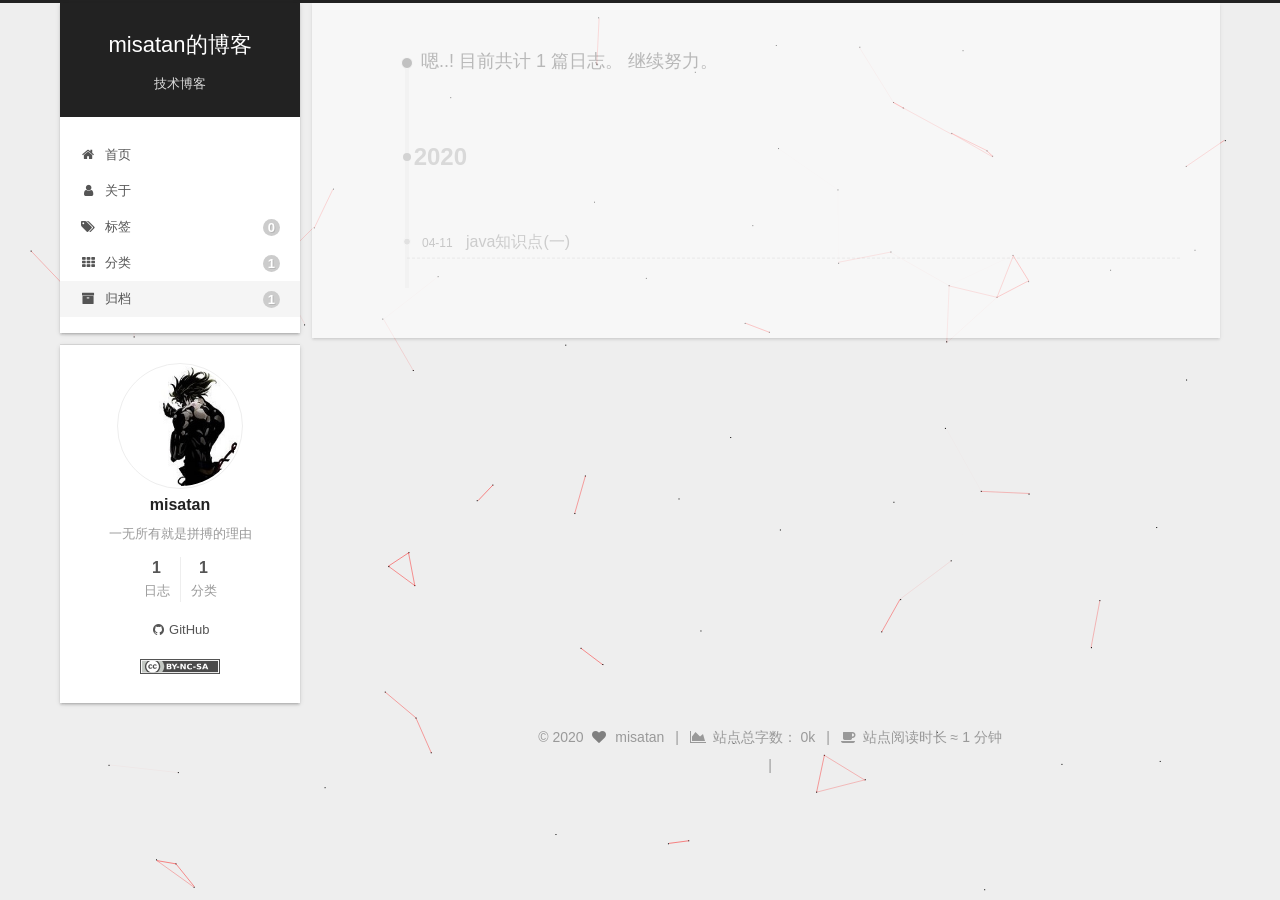
==== commit 26c47cfa: "Site updated: 2020-07-16 22:42:40" ====
--- a/archives/index.html
+++ b/archives/index.html
@@ -205,7 +205,7 @@
       </div>
 
       <h2 class="post-title">
-          <a class="post-title-link" href="/2020/04/11/java%E7%9F%A5%E8%AF%86%E7%82%B9-%E4%B8%80/" itemprop="url">
+          <a class="post-title-link" href="/2020/04/11/java%E7%9F%A5%E8%AF%86%E7%82%B9%E4%B8%80/" itemprop="url">
             <span itemprop="name">java知识点(一)</span>
           </a>
       </h2>
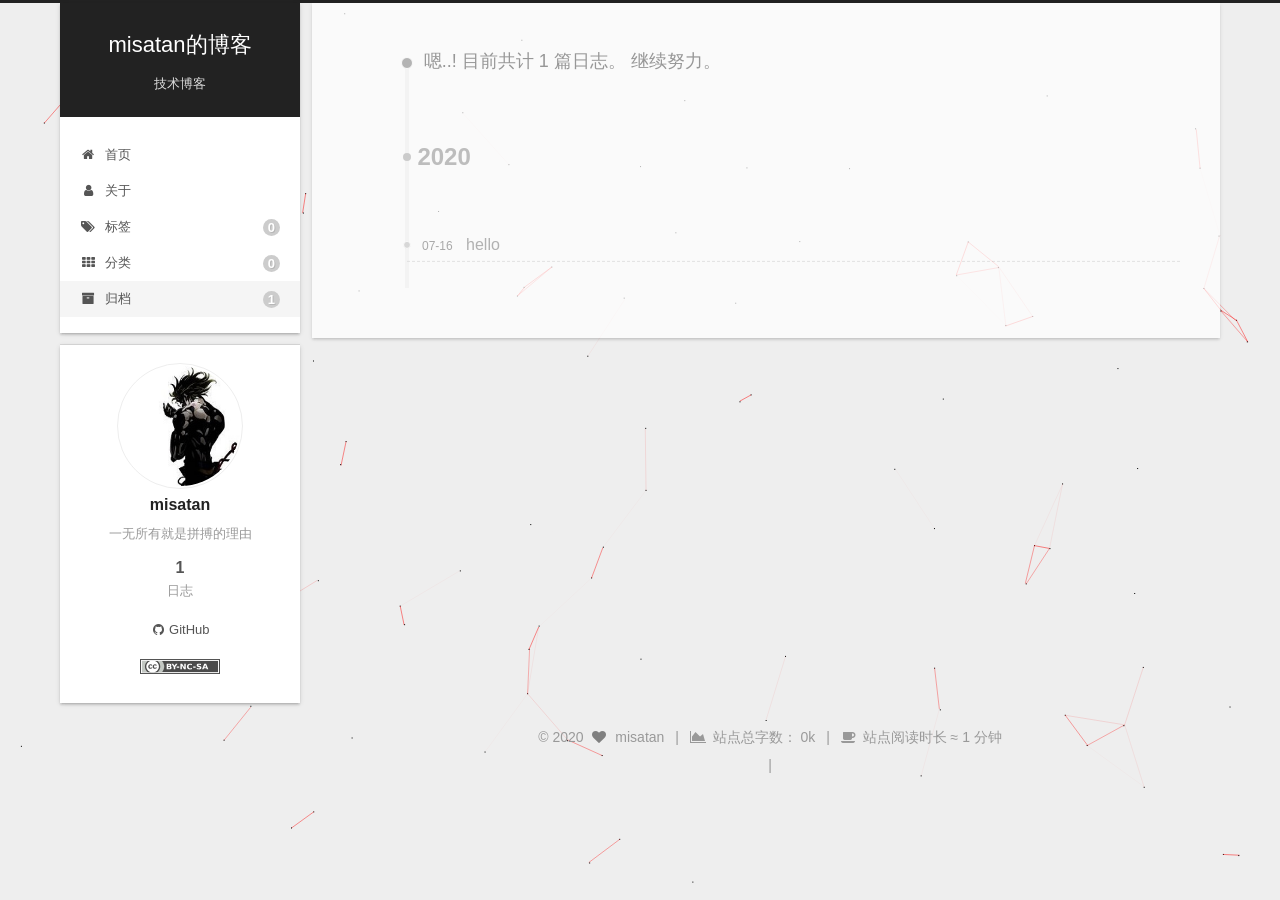
==== commit 373e7166: "Site updated: 2020-07-17 00:10:51" ====
--- a/archives/index.html
+++ b/archives/index.html
@@ -150,7 +150,7 @@
   </li>
         <li class="menu-item menu-item-categories">
 
-    <a href="/categories/" rel="section"><i class="fa fa-fw fa-th"></i>分类<span class="badge">1</span></a>
+    <a href="/categories/" rel="section"><i class="fa fa-fw fa-th"></i>分类<span class="badge">0</span></a>
 
   </li>
         <li class="menu-item menu-item-archives">
@@ -198,15 +198,15 @@
 
       <div class="post-meta">
         <time itemprop="dateCreated"
-              datetime="2020-04-11T20:14:46+08:00"
-              content="2020-04-11">
-          04-11
+              datetime="2020-07-16T23:55:18+08:00"
+              content="2020-07-16">
+          07-16
         </time>
       </div>
 
       <h2 class="post-title">
-          <a class="post-title-link" href="/2020/04/11/java%E7%9F%A5%E8%AF%86%E7%82%B9%E4%B8%80/" itemprop="url">
-            <span itemprop="name">java知识点(一)</span>
+          <a class="post-title-link" href="/2020/07/16/hello1/" itemprop="url">
+            <span itemprop="name">hello</span>
           </a>
       </h2>
 
@@ -291,12 +291,6 @@
           <span class="site-state-item-name">日志</span>
         </a>
       </div>
-      <div class="site-state-item site-state-categories">
-            <a href="/categories/">
-          
-        <span class="site-state-item-count">1</span>
-        <span class="site-state-item-name">分类</span></a>
-      </div>
   </nav>
 </div>
   <div class="links-of-author motion-element">
--- a/css/main.css
+++ b/css/main.css
@@ -1195,7 +1195,7 @@
 }
 .links-of-author a::before,
 .links-of-author span.exturl::before {
-  background: #1dff70;
+  background: #79ffe4;
   border-radius: 50%;
   content: ' ';
   display: inline-block;
